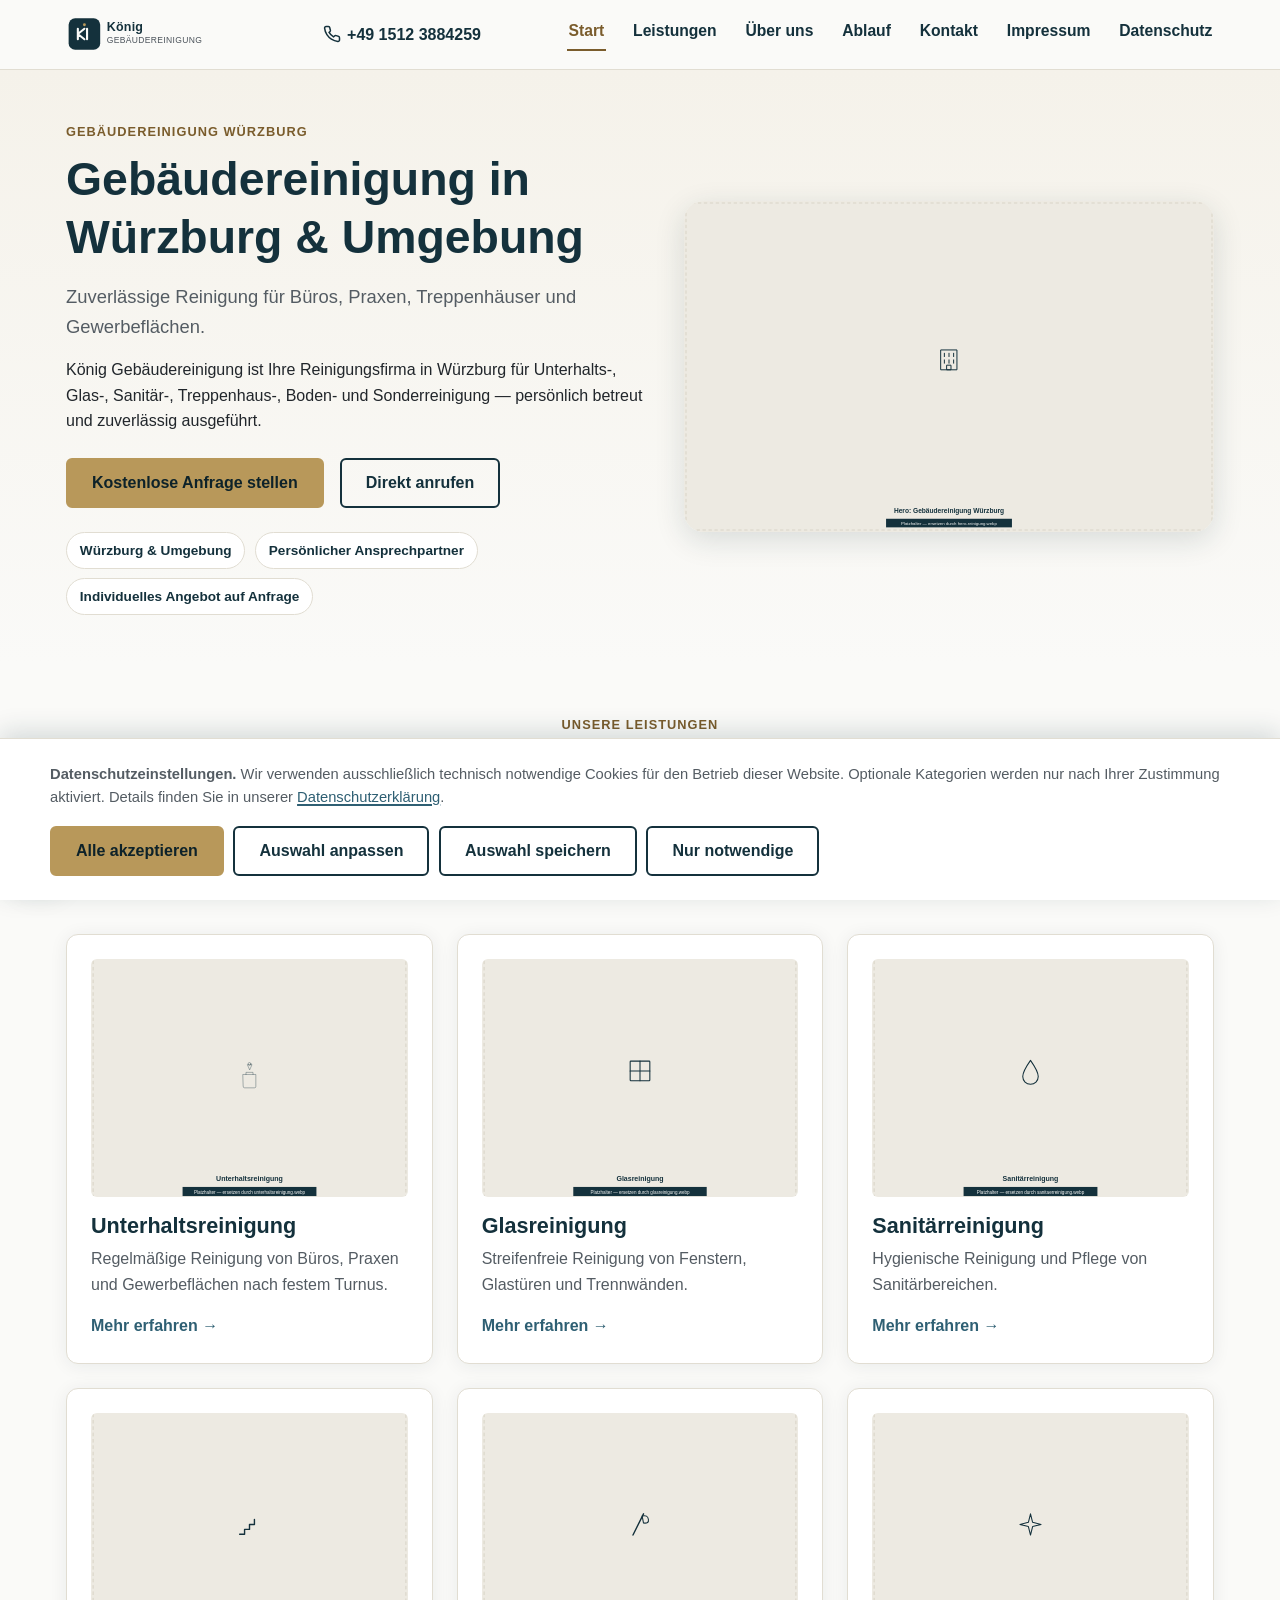
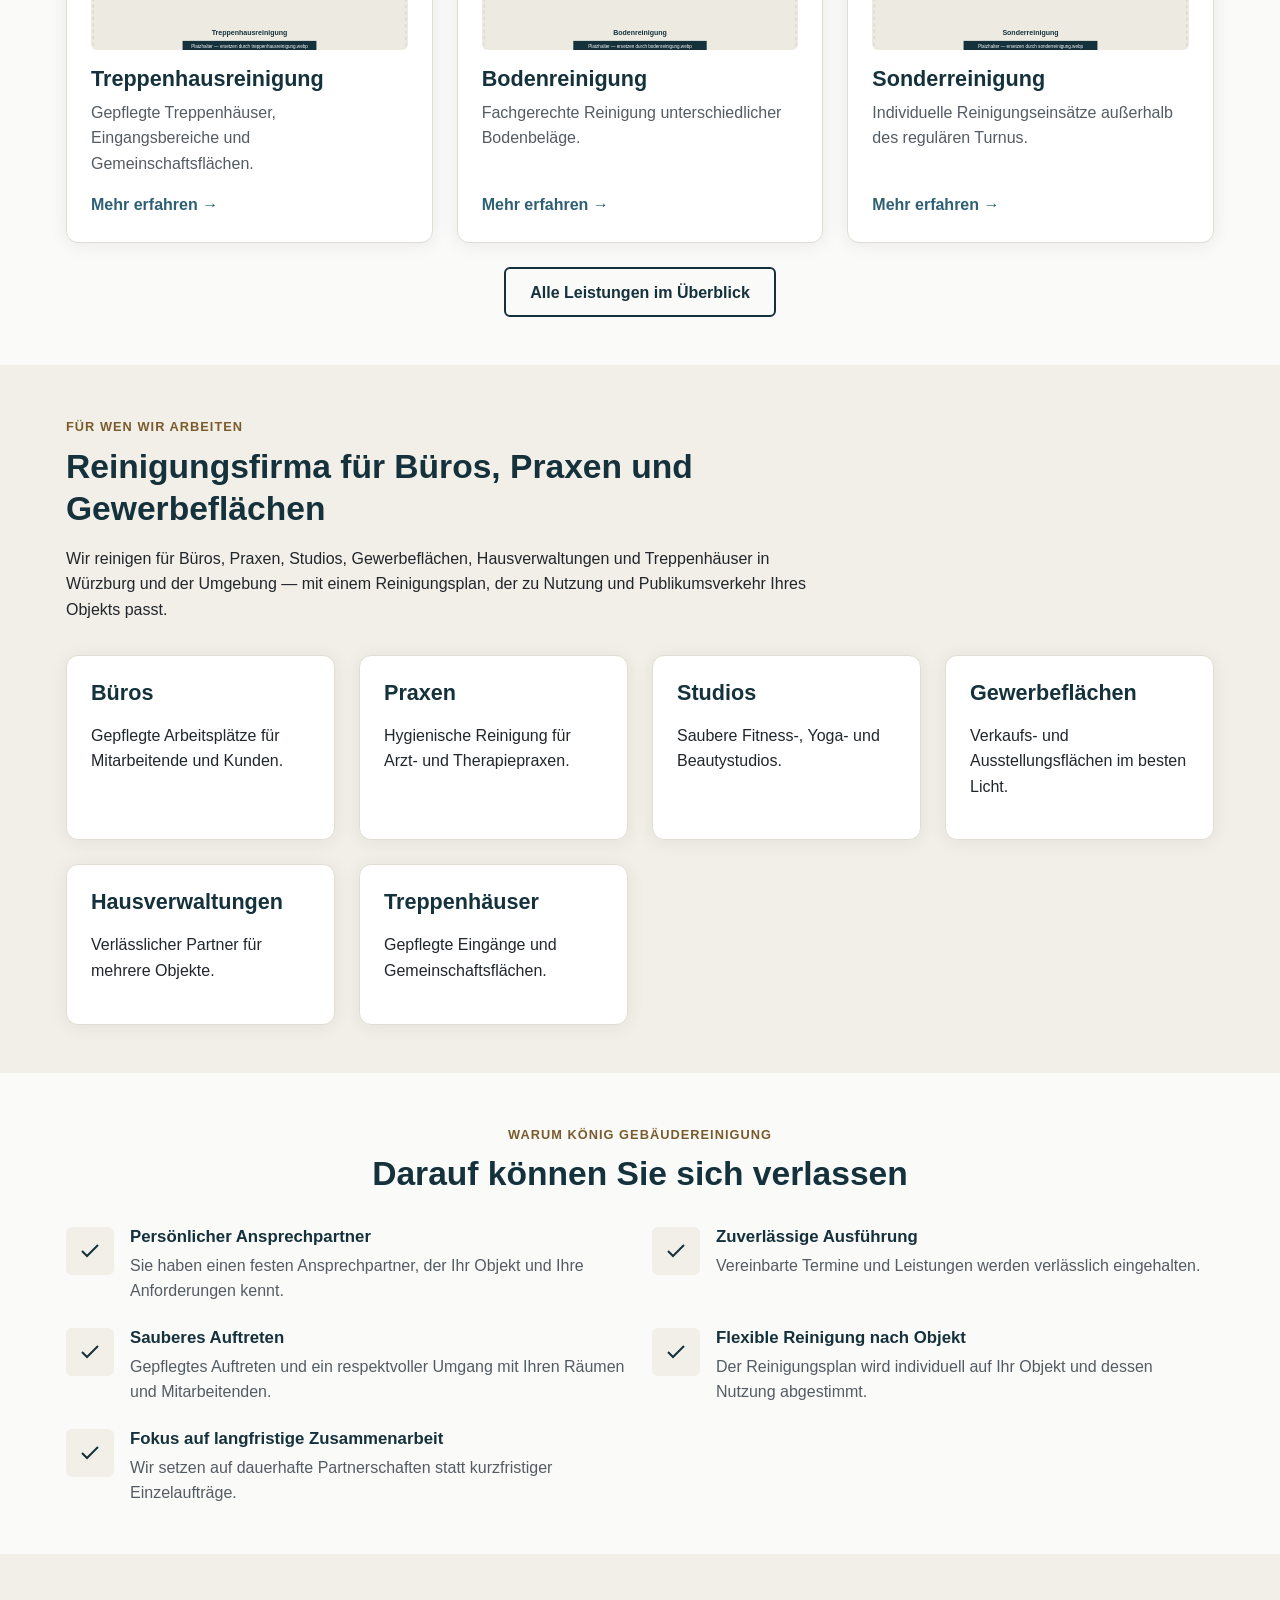
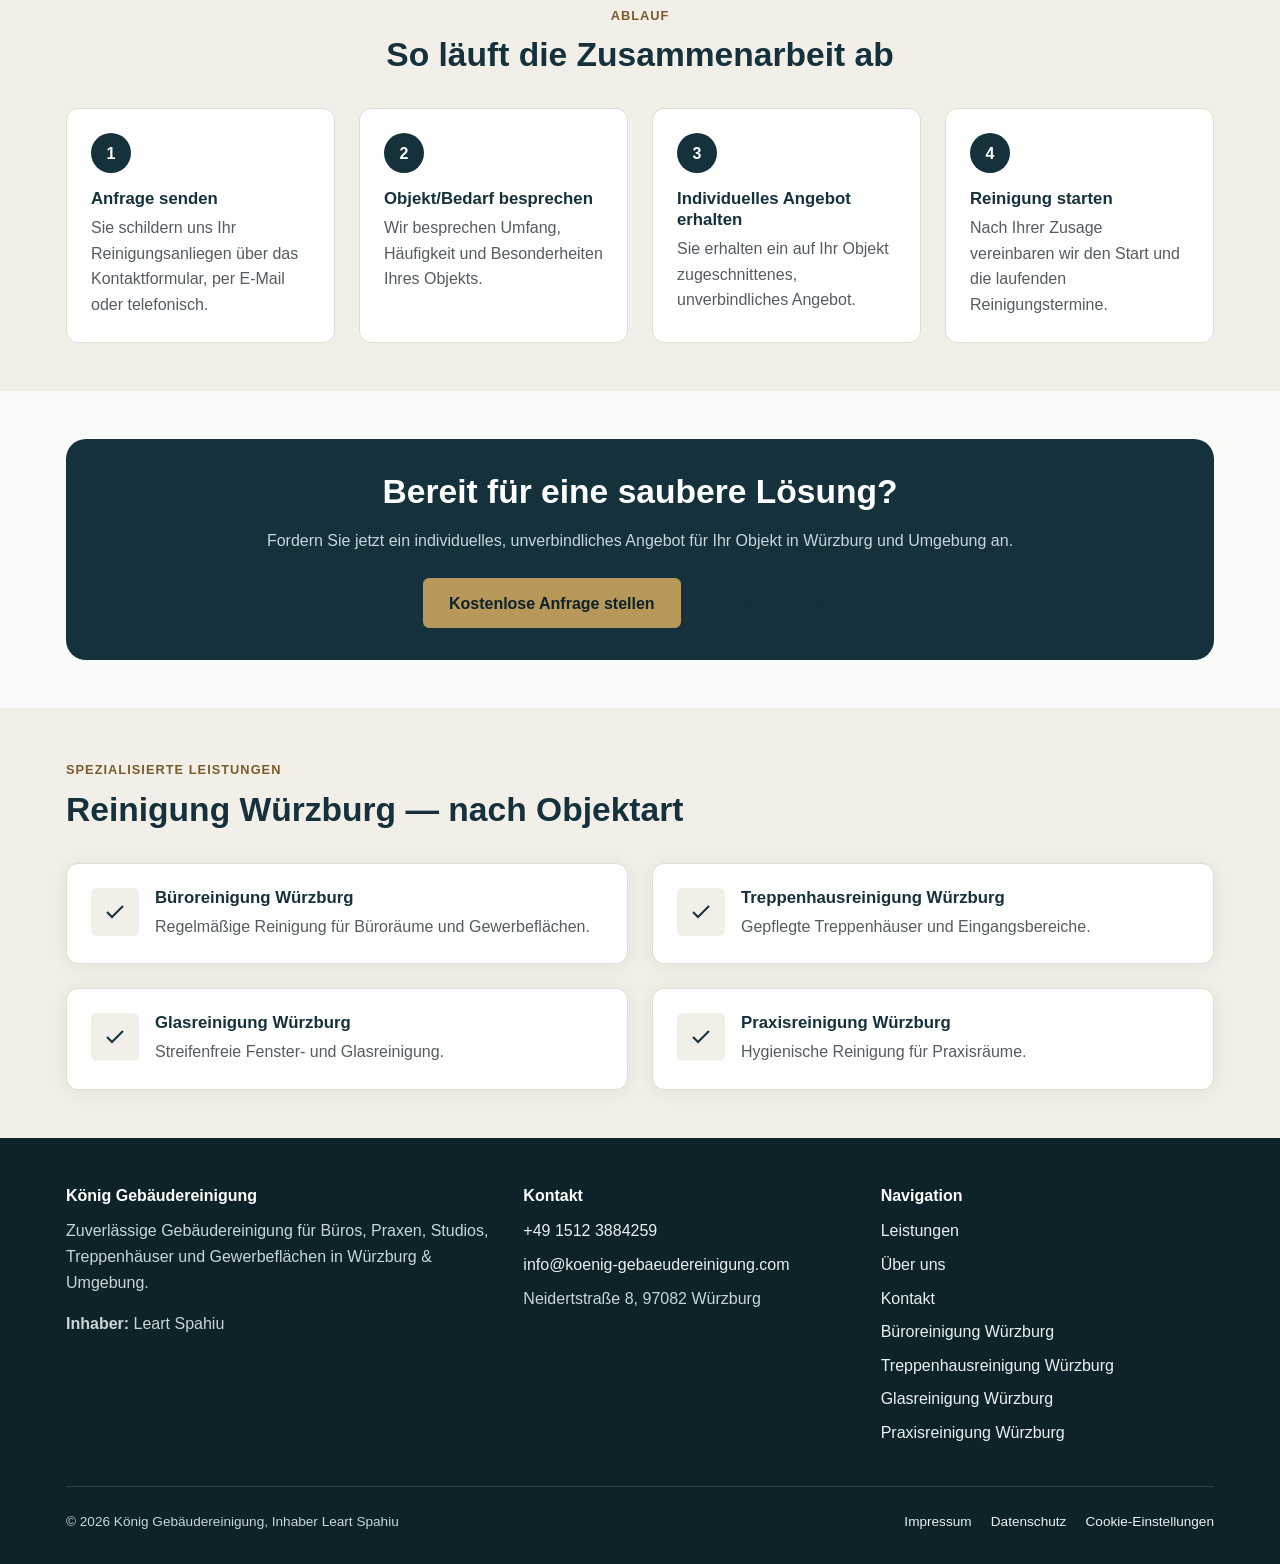
==== index.html @ 46852356 "Complete responsive König Gebäudereinigung website rebuild Co-Authored-By: Claude Sonnet 5 <noreply@" ====
<!DOCTYPE html>
<html lang="de">
<head>
  <meta charset="UTF-8">
  <meta name="viewport" content="width=device-width, initial-scale=1.0">
  <title>Gebäudereinigung Würzburg | König Gebäudereinigung</title>
  <meta name="description" content="König Gebäudereinigung bietet zuverlässige Reinigung für Büros, Praxen, Treppenhäuser und Gewerbeflächen in Würzburg & Umgebung. Jetzt kostenlos anfragen.">
  <link rel="canonical" href="https://www.koenig-gebaeudereinigung.com/index.html">
  <meta name="robots" content="index, follow">
  <meta name="author" content="König Gebäudereinigung">
  <meta name="geo.region" content="DE-BY">
  <meta name="geo.placename" content="Würzburg">

  <meta property="og:type" content="website">
  <meta property="og:title" content="Gebäudereinigung Würzburg | König Gebäudereinigung">
  <meta property="og:description" content="König Gebäudereinigung bietet zuverlässige Reinigung für Büros, Praxen, Treppenhäuser und Gewerbeflächen in Würzburg & Umgebung. Jetzt kostenlos anfragen.">
  <meta property="og:url" content="https://www.koenig-gebaeudereinigung.com/index.html">
  <meta property="og:image" content="https://www.koenig-gebaeudereinigung.com/assets/img/og-image.svg">
  <meta property="og:locale" content="de_DE">
  <meta property="og:site_name" content="König Gebäudereinigung">
  <meta name="twitter:card" content="summary_large_image">
  <meta name="twitter:title" content="Gebäudereinigung Würzburg | König Gebäudereinigung">
  <meta name="twitter:description" content="König Gebäudereinigung bietet zuverlässige Reinigung für Büros, Praxen, Treppenhäuser und Gewerbeflächen in Würzburg & Umgebung. Jetzt kostenlos anfragen.">
  <meta name="twitter:image" content="https://www.koenig-gebaeudereinigung.com/assets/img/og-image.svg">

  <link rel="icon" href="/assets/icons/favicon.svg" type="image/svg+xml">
  <link rel="mask-icon" href="/assets/icons/favicon.svg" color="#14313C">
  <link rel="manifest" href="/assets/icons/site.webmanifest">
  <meta name="theme-color" content="#14313C">

  <link rel="stylesheet" href="/assets/css/style.css">

  <script type="application/ld+json">
{
  "@context": "https://schema.org",
  "@type": "CleaningService",
  "name": "König Gebäudereinigung",
  "image": "https://www.koenig-gebaeudereinigung.com/assets/img/og-image.svg",
  "url": "https://www.koenig-gebaeudereinigung.com/",
  "telephone": "+49 1512 3884259",
  "email": "info@koenig-gebaeudereinigung.com",
  "priceRange": "Individuelles Angebot auf Anfrage",
  "address": {
    "@type": "PostalAddress",
    "streetAddress": "Neidertstraße 8",
    "addressLocality": "Würzburg",
    "postalCode": "97082",
    "addressCountry": "DE"
  },
  "areaServed": {
    "@type": "Place",
    "name": "Würzburg und Umgebung"
  },
  "founder": {
    "@type": "Person",
    "name": "Leart Spahiu"
  }
}
</script>
</head>
<body>
  <a class="skip-link" href="#main-content">Zum Inhalt springen</a>
  <header class="site-header">
    <div class="container header-inner">
      <a class="brand" href="/index.html" aria-label="König Gebäudereinigung — Startseite">
        <img src="/assets/img/logo.svg" alt="König Gebäudereinigung Logo" width="228" height="56">
      </a>
      <div class="header-actions">
        <a class="header-phone" href="tel:+4915123884259" aria-label="König Gebäudereinigung anrufen: +49 1512 3884259">
          <svg width="18" height="18" viewBox="0 0 24 24" fill="none" stroke="currentColor" stroke-width="2" aria-hidden="true"><path d="M22 16.92v3a2 2 0 0 1-2.18 2 19.79 19.79 0 0 1-8.63-3.07 19.5 19.5 0 0 1-6-6 19.79 19.79 0 0 1-3.07-8.67A2 2 0 0 1 4.11 2h3a2 2 0 0 1 2 1.72c.127.96.361 1.903.7 2.81a2 2 0 0 1-.45 2.11L8.09 9.91a16 16 0 0 0 6 6l1.27-1.27a2 2 0 0 1 2.11-.45c.907.339 1.85.573 2.81.7A2 2 0 0 1 22 16.92z"/></svg>
          +49 1512 3884259
        </a>
        <button class="nav-toggle" type="button" aria-haspopup="true" aria-controls="main-nav" aria-expanded="false" aria-label="Navigation öffnen">
          <svg viewBox="0 0 24 24" fill="none" stroke="currentColor" stroke-width="2" aria-hidden="true"><line x1="3" y1="6" x2="21" y2="6"/><line x1="3" y1="12" x2="21" y2="12"/><line x1="3" y1="18" x2="21" y2="18"/></svg>
        </button>
      </div>
      <nav class="main-nav" id="main-nav" aria-label="Hauptnavigation">
        <ul>
          <li><a href="/index.html" aria-current="page">Start</a></li>
          <li><a href="/leistungen.html">Leistungen</a></li>
          <li><a href="/ueber-uns.html">Über uns</a></li>
          <li><a href="/index.html#ablauf">Ablauf</a></li>
          <li><a href="/kontakt.html">Kontakt</a></li>
          <li><a href="/impressum.html">Impressum</a></li>
          <li><a href="/datenschutz.html">Datenschutz</a></li>
        </ul>
        <div class="nav-cta">
          <a class="btn btn--primary btn--block" href="/kontakt.html#anfrage">Kostenlose Anfrage stellen</a>
          <a class="btn btn--secondary btn--block" href="tel:+4915123884259">Direkt anrufen</a>
        </div>
      </nav>
    </div>
  </header>

  <main id="main-content">

    <section class="hero">
      <div class="container hero-inner">
        <div class="hero-copy">
          <p class="eyebrow">Gebäudereinigung Würzburg</p>
          <h1>Gebäudereinigung in Würzburg &amp; Umgebung</h1>
          <p class="lead">Zuverlässige Reinigung für Büros, Praxen, Treppenhäuser und Gewerbeflächen.</p>
          <p>König Gebäudereinigung ist Ihre Reinigungsfirma in Würzburg für Unterhalts-, Glas-, Sanitär-, Treppenhaus-, Boden- und Sonderreinigung — persönlich betreut und zuverlässig ausgeführt.</p>
          <div class="btn-group">
            <a class="btn btn--primary" href="/kontakt.html#anfrage">Kostenlose Anfrage stellen</a>
            <a class="btn btn--secondary" href="tel:+4915123884259">Direkt anrufen</a>
          </div>
          <div class="hero-badges">
            <span class="hero-badge">Würzburg &amp; Umgebung</span>
            <span class="hero-badge">Persönlicher Ansprechpartner</span>
            <span class="hero-badge">Individuelles Angebot auf Anfrage</span>
          </div>
        </div>
        <div class="hero-media">
          <img src="/assets/img/hero-reinigung.svg" alt="Professionelle Gebäudereinigung eines Gewerbeobjekts in Würzburg durch König Gebäudereinigung" width="1600" height="1000">
        </div>
      </div>
    </section>

    <section class="section" aria-labelledby="leistungen-heading">
      <div class="container">
        <div class="section-head section-head--center">
          <p class="eyebrow">Unsere Leistungen</p>
          <h2 id="leistungen-heading">Reinigungsleistungen für Unternehmen in Würzburg</h2>
          <p class="lead">Von der laufenden Unterhaltsreinigung bis zur individuellen Sonderreinigung — abgestimmt auf Ihr Objekt.</p>
        </div>
        <div class="grid grid--3">
          <article class="card service-card">
              <img src="/assets/img/unterhaltsreinigung.svg" alt="Unterhaltsreinigung bei König Gebäudereinigung in Würzburg" width="900" height="700" loading="lazy">
              <h3>Unterhaltsreinigung</h3>
              <p>Regelmäßige Reinigung von Büros, Praxen und Gewerbeflächen nach festem Turnus.</p>
              <a class="card-link" href="/leistungen.html#unterhaltsreinigung">Mehr erfahren →</a>
            </article>
          <article class="card service-card">
              <img src="/assets/img/glasreinigung.svg" alt="Glasreinigung bei König Gebäudereinigung in Würzburg" width="900" height="700" loading="lazy">
              <h3>Glasreinigung</h3>
              <p>Streifenfreie Reinigung von Fenstern, Glastüren und Trennwänden.</p>
              <a class="card-link" href="/leistungen.html#glasreinigung">Mehr erfahren →</a>
            </article>
          <article class="card service-card">
              <img src="/assets/img/sanitaerreinigung.svg" alt="Sanitärreinigung bei König Gebäudereinigung in Würzburg" width="900" height="700" loading="lazy">
              <h3>Sanitärreinigung</h3>
              <p>Hygienische Reinigung und Pflege von Sanitärbereichen.</p>
              <a class="card-link" href="/leistungen.html#sanitaerreinigung">Mehr erfahren →</a>
            </article>
          <article class="card service-card">
              <img src="/assets/img/treppenhausreinigung.svg" alt="Treppenhausreinigung bei König Gebäudereinigung in Würzburg" width="900" height="700" loading="lazy">
              <h3>Treppenhausreinigung</h3>
              <p>Gepflegte Treppenhäuser, Eingangsbereiche und Gemeinschaftsflächen.</p>
              <a class="card-link" href="/leistungen.html#treppenhausreinigung">Mehr erfahren →</a>
            </article>
          <article class="card service-card">
              <img src="/assets/img/bodenreinigung.svg" alt="Bodenreinigung bei König Gebäudereinigung in Würzburg" width="900" height="700" loading="lazy">
              <h3>Bodenreinigung</h3>
              <p>Fachgerechte Reinigung unterschiedlicher Bodenbeläge.</p>
              <a class="card-link" href="/leistungen.html#bodenreinigung">Mehr erfahren →</a>
            </article>
          <article class="card service-card">
              <img src="/assets/img/sonderreinigung.svg" alt="Sonderreinigung bei König Gebäudereinigung in Würzburg" width="900" height="700" loading="lazy">
              <h3>Sonderreinigung</h3>
              <p>Individuelle Reinigungseinsätze außerhalb des regulären Turnus.</p>
              <a class="card-link" href="/leistungen.html#sonderreinigung">Mehr erfahren →</a>
            </article>
        </div>
        <div class="btn-group" style="justify-content:center">
          <a class="btn btn--secondary" href="/leistungen.html">Alle Leistungen im Überblick</a>
        </div>
      </div>
    </section>

    <section class="section section--alt" aria-labelledby="zielgruppen-heading">
      <div class="container">
        <div class="section-head">
          <p class="eyebrow">Für wen wir arbeiten</p>
          <h2 id="zielgruppen-heading">Reinigungsfirma für Büros, Praxen und Gewerbeflächen</h2>
          <p>Wir reinigen für Büros, Praxen, Studios, Gewerbeflächen, Hausverwaltungen und Treppenhäuser in Würzburg und der Umgebung — mit einem Reinigungsplan, der zu Nutzung und Publikumsverkehr Ihres Objekts passt.</p>
        </div>
        <div class="grid grid--4">
          <div class="card"><h3>Büros</h3><p>Gepflegte Arbeitsplätze für Mitarbeitende und Kunden.</p></div>
          <div class="card"><h3>Praxen</h3><p>Hygienische Reinigung für Arzt- und Therapiepraxen.</p></div>
          <div class="card"><h3>Studios</h3><p>Saubere Fitness-, Yoga- und Beautystudios.</p></div>
          <div class="card"><h3>Gewerbeflächen</h3><p>Verkaufs- und Ausstellungsflächen im besten Licht.</p></div>
          <div class="card"><h3>Hausverwaltungen</h3><p>Verlässlicher Partner für mehrere Objekte.</p></div>
          <div class="card"><h3>Treppenhäuser</h3><p>Gepflegte Eingänge und Gemeinschaftsflächen.</p></div>
        </div>
      </div>
    </section>

    <section class="section" aria-labelledby="warum-heading">
      <div class="container">
        <div class="section-head section-head--center">
          <p class="eyebrow">Warum König Gebäudereinigung</p>
          <h2 id="warum-heading">Darauf können Sie sich verlassen</h2>
        </div>
        <div class="grid grid--2">
          <div class="icon-card">
              <div class="icon"><svg width="24" height="24" viewBox="0 0 24 24" fill="none" stroke="currentColor" stroke-width="2" aria-hidden="true"><path d="M20 6L9 17l-5-5"/></svg></div>
              <div><h3>Persönlicher Ansprechpartner</h3><p>Sie haben einen festen Ansprechpartner, der Ihr Objekt und Ihre Anforderungen kennt.</p></div>
            </div>
          <div class="icon-card">
              <div class="icon"><svg width="24" height="24" viewBox="0 0 24 24" fill="none" stroke="currentColor" stroke-width="2" aria-hidden="true"><path d="M20 6L9 17l-5-5"/></svg></div>
              <div><h3>Zuverlässige Ausführung</h3><p>Vereinbarte Termine und Leistungen werden verlässlich eingehalten.</p></div>
            </div>
          <div class="icon-card">
              <div class="icon"><svg width="24" height="24" viewBox="0 0 24 24" fill="none" stroke="currentColor" stroke-width="2" aria-hidden="true"><path d="M20 6L9 17l-5-5"/></svg></div>
              <div><h3>Sauberes Auftreten</h3><p>Gepflegtes Auftreten und ein respektvoller Umgang mit Ihren Räumen und Mitarbeitenden.</p></div>
            </div>
          <div class="icon-card">
              <div class="icon"><svg width="24" height="24" viewBox="0 0 24 24" fill="none" stroke="currentColor" stroke-width="2" aria-hidden="true"><path d="M20 6L9 17l-5-5"/></svg></div>
              <div><h3>Flexible Reinigung nach Objekt</h3><p>Der Reinigungsplan wird individuell auf Ihr Objekt und dessen Nutzung abgestimmt.</p></div>
            </div>
          <div class="icon-card">
              <div class="icon"><svg width="24" height="24" viewBox="0 0 24 24" fill="none" stroke="currentColor" stroke-width="2" aria-hidden="true"><path d="M20 6L9 17l-5-5"/></svg></div>
              <div><h3>Fokus auf langfristige Zusammenarbeit</h3><p>Wir setzen auf dauerhafte Partnerschaften statt kurzfristiger Einzelaufträge.</p></div>
            </div>
        </div>
      </div>
    </section>

    <section class="section section--alt" aria-labelledby="ablauf-heading">
      <div class="container">
        <div class="section-head section-head--center">
          <p class="eyebrow">Ablauf</p>
          <h2 id="ablauf-heading">So läuft die Zusammenarbeit ab</h2>
        </div>
        <ol class="steps" id="ablauf">
          <li><h3>Anfrage senden</h3><p>Sie schildern uns Ihr Reinigungsanliegen über das Kontaktformular, per E-Mail oder telefonisch.</p></li>
          <li><h3>Objekt/Bedarf besprechen</h3><p>Wir besprechen Umfang, Häufigkeit und Besonderheiten Ihres Objekts.</p></li>
          <li><h3>Individuelles Angebot erhalten</h3><p>Sie erhalten ein auf Ihr Objekt zugeschnittenes, unverbindliches Angebot.</p></li>
          <li><h3>Reinigung starten</h3><p>Nach Ihrer Zusage vereinbaren wir den Start und die laufenden Reinigungstermine.</p></li>
        </ol>
      </div>
    </section>

    <section class="section" aria-label="Kontakt-Aufforderung">
      <div class="container">
        <div class="cta-banner">
          <h2>Bereit für eine saubere Lösung?</h2>
          <p>Fordern Sie jetzt ein individuelles, unverbindliches Angebot für Ihr Objekt in Würzburg und Umgebung an.</p>
          <div class="btn-group">
            <a class="btn btn--primary" href="/kontakt.html#anfrage">Kostenlose Anfrage stellen</a>
            <a class="btn btn--secondary" href="tel:+4915123884259">Direkt anrufen</a>
          </div>
        </div>
      </div>
    </section>

    <section class="section section--alt" aria-labelledby="landing-heading">
      <div class="container">
        <div class="section-head">
          <p class="eyebrow">Spezialisierte Leistungen</p>
          <h2 id="landing-heading">Reinigung Würzburg — nach Objektart</h2>
        </div>
        <div class="grid grid--2">
          <a class="card icon-card" style="text-decoration:none" href="/bueroreinigung-wuerzburg/">
              <div class="icon"><svg width="24" height="24" viewBox="0 0 24 24" fill="none" stroke="currentColor" stroke-width="2" aria-hidden="true"><path d="M20 6L9 17l-5-5"/></svg></div>
              <div><h3>Büroreinigung Würzburg</h3><p>Regelmäßige Reinigung für Büroräume und Gewerbeflächen.</p></div>
            </a>
          <a class="card icon-card" style="text-decoration:none" href="/treppenhausreinigung-wuerzburg/">
              <div class="icon"><svg width="24" height="24" viewBox="0 0 24 24" fill="none" stroke="currentColor" stroke-width="2" aria-hidden="true"><path d="M20 6L9 17l-5-5"/></svg></div>
              <div><h3>Treppenhausreinigung Würzburg</h3><p>Gepflegte Treppenhäuser und Eingangsbereiche.</p></div>
            </a>
          <a class="card icon-card" style="text-decoration:none" href="/glasreinigung-wuerzburg/">
              <div class="icon"><svg width="24" height="24" viewBox="0 0 24 24" fill="none" stroke="currentColor" stroke-width="2" aria-hidden="true"><path d="M20 6L9 17l-5-5"/></svg></div>
              <div><h3>Glasreinigung Würzburg</h3><p>Streifenfreie Fenster- und Glasreinigung.</p></div>
            </a>
          <a class="card icon-card" style="text-decoration:none" href="/praxisreinigung-wuerzburg/">
              <div class="icon"><svg width="24" height="24" viewBox="0 0 24 24" fill="none" stroke="currentColor" stroke-width="2" aria-hidden="true"><path d="M20 6L9 17l-5-5"/></svg></div>
              <div><h3>Praxisreinigung Würzburg</h3><p>Hygienische Reinigung für Praxisräume.</p></div>
            </a>
        </div>
      </div>
    </section>

  </main>
  <footer class="site-footer">
    <div class="container">
      <div class="footer-grid">
        <div>
          <h3>König Gebäudereinigung</h3>
          <p>Zuverlässige Gebäudereinigung für Büros, Praxen, Studios, Treppenhäuser und Gewerbeflächen in Würzburg &amp; Umgebung.</p>
          <p><strong>Inhaber:</strong> Leart Spahiu</p>
        </div>
        <div>
          <h3>Kontakt</h3>
          <ul class="footer-nav">
            <li><a href="tel:+4915123884259">+49 1512 3884259</a></li>
            <li><a href="mailto:info@koenig-gebaeudereinigung.com">info@koenig-gebaeudereinigung.com</a></li>
            <li>Neidertstraße 8, 97082 Würzburg</li>
          </ul>
        </div>
        <div>
          <h3>Navigation</h3>
          <ul class="footer-nav">
            <li><a href="/leistungen.html">Leistungen</a></li>
            <li><a href="/ueber-uns.html">Über uns</a></li>
            <li><a href="/kontakt.html">Kontakt</a></li>
            <li><a href="/bueroreinigung-wuerzburg/">Büroreinigung Würzburg</a></li>
            <li><a href="/treppenhausreinigung-wuerzburg/">Treppenhausreinigung Würzburg</a></li>
            <li><a href="/glasreinigung-wuerzburg/">Glasreinigung Würzburg</a></li>
            <li><a href="/praxisreinigung-wuerzburg/">Praxisreinigung Würzburg</a></li>
          </ul>
        </div>
      </div>
      <div class="footer-bottom">
        <span>&copy; 2026 König Gebäudereinigung, Inhaber Leart Spahiu</span>
        <div class="footer-legal-links">
          <a href="/impressum.html">Impressum</a>
          <a href="/datenschutz.html">Datenschutz</a>
          <a href="#" data-open-cookie-settings>Cookie-Einstellungen</a>
        </div>
      </div>
    </div>
  </footer>

  <div class="sticky-cta" aria-label="Schnellkontakt">
    <a class="call" href="tel:+4915123884259">
      <svg width="18" height="18" viewBox="0 0 24 24" fill="none" stroke="currentColor" stroke-width="2" aria-hidden="true"><path d="M22 16.92v3a2 2 0 0 1-2.18 2 19.79 19.79 0 0 1-8.63-3.07 19.5 19.5 0 0 1-6-6 19.79 19.79 0 0 1-3.07-8.67A2 2 0 0 1 4.11 2h3a2 2 0 0 1 2 1.72c.127.96.361 1.903.7 2.81a2 2 0 0 1-.45 2.11L8.09 9.91a16 16 0 0 0 6 6l1.27-1.27a2 2 0 0 1 2.11-.45c.907.339 1.85.573 2.81.7A2 2 0 0 1 22 16.92z"/></svg>
      Anrufen
    </a>
    <a class="request" href="/kontakt.html#anfrage">
      <svg width="18" height="18" viewBox="0 0 24 24" fill="none" stroke="currentColor" stroke-width="2" aria-hidden="true"><path d="M4 4h16v12H7l-3 3V4z"/></svg>
      Anfrage
    </a>
  </div>

  <div class="a11y-widget">
    <button class="a11y-toggle" type="button" aria-haspopup="true" aria-controls="a11y-panel" aria-expanded="false" aria-label="Barrierefreiheit-Einstellungen öffnen">
      <svg viewBox="0 0 24 24" fill="none" stroke="currentColor" stroke-width="2" aria-hidden="true"><circle cx="12" cy="4" r="2"/><path d="M19 8l-7 2-7-2M12 10v5M9 21l3-6 3 6"/></svg>
    </button>
    <div class="a11y-panel" id="a11y-panel" role="dialog" aria-label="Barrierefreiheit-Einstellungen">
      <h2 id="a11y-panel-heading">Barrierefreiheit</h2>
      <div class="a11y-row">
        <span>Schriftgröße</span>
        <div class="a11y-btn-group">
          <button class="a11y-btn" type="button" data-a11y-font-dec aria-label="Schrift verkleinern">A-</button>
          <button class="a11y-btn" type="button" data-a11y-font-inc aria-label="Schrift vergrößern" aria-pressed="false">A+</button>
        </div>
      </div>
      <div class="a11y-row">
        <span>Kontrast</span>
        <div class="a11y-btn-group">
          <button class="a11y-btn" type="button" data-a11y-contrast aria-label="Kontrastmodus umschalten" aria-pressed="false">
            <svg width="18" height="18" viewBox="0 0 24 24" fill="none" stroke="currentColor" stroke-width="2" aria-hidden="true"><circle cx="12" cy="12" r="9"/><path d="M12 3a9 9 0 0 1 0 18z" fill="currentColor" stroke="none"/></svg>
          </button>
        </div>
      </div>
      <button class="a11y-reset" type="button" data-a11y-reset>Einstellungen zurücksetzen</button>
    </div>
  </div>

  <div class="cookie-banner" id="cookie-banner" role="dialog" aria-live="polite" aria-label="Cookie-Einstellungen">
    <div class="cookie-banner-inner">
      <p><strong>Datenschutzeinstellungen.</strong> Wir verwenden ausschließlich technisch notwendige Cookies für den Betrieb dieser Website. Optionale Kategorien werden nur nach Ihrer Zustimmung aktiviert. Details finden Sie in unserer <a href="/datenschutz.html">Datenschutzerklärung</a>.</p>
      <div class="cookie-categories" id="cookie-categories">
        <div class="cookie-cat">
          <input type="checkbox" id="cookie-cat-necessary" checked disabled>
          <label for="cookie-cat-necessary"><strong>Notwendig</strong><span class="desc">Für den Betrieb der Website erforderlich, immer aktiv.</span></label>
        </div>
        <div class="cookie-cat">
          <input type="checkbox" id="cookie-cat-statistik">
          <label for="cookie-cat-statistik"><strong>Statistik</strong><span class="desc">Anonymisierte Reichweitenmessung, derzeit nicht aktiv im Einsatz.</span></label>
        </div>
        <div class="cookie-cat">
          <input type="checkbox" id="cookie-cat-medien">
          <label for="cookie-cat-medien"><strong>Externe Medien</strong><span class="desc">Z. B. Kartendienste, die erst nach Zustimmung geladen werden.</span></label>
        </div>
        <div class="cookie-cat">
          <input type="checkbox" id="cookie-cat-uebersetzung">
          <label for="cookie-cat-uebersetzung"><strong>Übersetzung</strong><span class="desc">Externer Website-Übersetzer, derzeit nicht aktiv im Einsatz.</span></label>
        </div>
      </div>
      <div class="cookie-actions">
        <button class="btn btn--primary" type="button" id="cookie-accept-all">Alle akzeptieren</button>
        <button class="btn btn--secondary" type="button" id="cookie-settings-toggle" aria-expanded="false" aria-controls="cookie-categories">Auswahl anpassen</button>
        <button class="btn btn--secondary" type="button" id="cookie-save-selection">Auswahl speichern</button>
        <button class="btn btn--secondary" type="button" id="cookie-reject">Nur notwendige</button>
      </div>
    </div>
  </div>

  <script src="/assets/js/main.js"></script>

</body>
</html>
---- assets/css/style.css ----
/* ==========================================================================
   König Gebäudereinigung — Stylesheet
   Mobile-first, keine externen Fonts, keine Frameworks.
   ========================================================================== */

:root {
  /* Farben */
  --color-bg: #FAFAF8;
  --color-bg-alt: #F2EFE8;
  --color-surface: #FFFFFF;
  --color-border: #E1DDD2;
  --color-text: #21262B;
  --color-text-muted: #545C63;
  --color-primary: #14313C;
  --color-primary-dark: #0D2229;
  --color-primary-light: #2E5F73;
  --color-accent: #B8985A;
  --color-accent-text: #7A5C2C; /* dunklere Variante für Text auf hellem Grund, WCAG-AA-konform (auch auf --color-bg-alt) */
  --color-focus: #2E7FD1;
  --color-success-bg: #EAF4EC;
  --color-success-text: #1E4620;

  /* Typografie (Systemfonts, keine externen Ladevorgänge) */
  --font-base: -apple-system, BlinkMacSystemFont, "Segoe UI", Roboto, "Helvetica Neue", Arial, sans-serif;

  /* Abstände */
  --space-1: 0.5rem;
  --space-2: 1rem;
  --space-3: 1.5rem;
  --space-4: 2rem;
  --space-5: 3rem;
  --space-6: 4.5rem;

  --radius-s: 6px;
  --radius-m: 12px;
  --radius-l: 20px;

  --container-width: 1180px;
  --shadow-card: 0 2px 18px rgba(20, 49, 60, 0.07);
  --shadow-elevated: 0 8px 30px rgba(20, 49, 60, 0.14);

  --sticky-cta-height: 64px;
}

/* ==========================================================================
   Reset & Basis
   ========================================================================== */

*, *::before, *::after { box-sizing: border-box; }

html {
  font-size: 100%;
  scroll-behavior: smooth;
  -webkit-text-size-adjust: 100%;
  overflow-x: hidden;
}

html.no-smooth-scroll { scroll-behavior: auto; }

body {
  margin: 0;
  font-family: var(--font-base);
  color: var(--color-text);
  background: var(--color-bg);
  line-height: 1.6;
  overflow-x: hidden;
  padding-bottom: var(--sticky-cta-height);
}

img { max-width: 100%; height: auto; display: block; }
svg { display: block; }

a { color: var(--color-primary); text-decoration-thickness: 1.5px; text-underline-offset: 2px; }
a:not([class]) { color: var(--color-primary-light); }

h1, h2, h3, h4 {
  font-family: var(--font-base);
  color: var(--color-primary);
  line-height: 1.25;
  margin: 0 0 var(--space-2);
  font-weight: 700;
}

h1 { font-size: clamp(1.9rem, 5vw, 2.9rem); }
h2 { font-size: clamp(1.5rem, 3.6vw, 2.1rem); }
h3 { font-size: clamp(1.15rem, 2.4vw, 1.35rem); }

p { margin: 0 0 var(--space-2); color: var(--color-text); }
p.lead { font-size: 1.15rem; color: var(--color-text-muted); }

ul, ol { margin: 0 0 var(--space-2); padding-left: 1.3rem; }
li { margin-bottom: 0.4rem; }

/* Fokuszustände — sichtbar für Tastaturnutzung */
a:focus-visible,
button:focus-visible,
input:focus-visible,
textarea:focus-visible,
select:focus-visible,
[tabindex]:focus-visible {
  outline: 3px solid var(--color-focus);
  outline-offset: 2px;
  border-radius: 4px;
}

.skip-link {
  position: absolute;
  left: -999px;
  top: 0;
  background: var(--color-primary);
  color: #fff;
  padding: 0.8rem 1.2rem;
  z-index: 1000;
  border-radius: 0 0 var(--radius-s) 0;
}
.skip-link:focus {
  left: 0;
}

/* ==========================================================================
   Layout Hilfen
   ========================================================================== */

.container {
  width: 100%;
  max-width: var(--container-width);
  margin-inline: auto;
  padding-inline: var(--space-2);
}

.section {
  padding-block: var(--space-5);
}
.section--alt { background: var(--color-bg-alt); }
.section--dark {
  background: var(--color-primary);
  color: #EAF0F0;
}
.section--dark h2, .section--dark h3 { color: #fff; }
.section--dark p { color: #C9D6D8; }

.section-head {
  max-width: 760px;
  margin-bottom: var(--space-4);
}
.section-head--center { margin-inline: auto; text-align: center; }

.eyebrow {
  display: inline-block;
  font-size: 0.8rem;
  font-weight: 700;
  letter-spacing: 0.08em;
  text-transform: uppercase;
  color: var(--color-accent-text);
  margin-bottom: var(--space-1);
}

.grid {
  display: grid;
  gap: var(--space-3);
}
.grid--2 { grid-template-columns: 1fr; }
.grid--3 { grid-template-columns: 1fr; }
.grid--4 { grid-template-columns: 1fr; }

@media (min-width: 640px) {
  .grid--2 { grid-template-columns: repeat(2, 1fr); }
  .grid--3 { grid-template-columns: repeat(2, 1fr); }
  .grid--4 { grid-template-columns: repeat(2, 1fr); }
}

@media (min-width: 900px) {
  .grid--3 { grid-template-columns: repeat(3, 1fr); }
  .grid--4 { grid-template-columns: repeat(4, 1fr); }
}

.visually-hidden {
  position: absolute;
  width: 1px; height: 1px;
  padding: 0; margin: -1px;
  overflow: hidden;
  clip: rect(0,0,0,0);
  white-space: nowrap;
  border: 0;
}

/* ==========================================================================
   Buttons
   ========================================================================== */

.btn {
  display: inline-flex;
  align-items: center;
  justify-content: center;
  gap: 0.5rem;
  min-height: 44px;
  padding: 0.85rem 1.5rem;
  border-radius: var(--radius-s);
  font-weight: 700;
  font-size: 1rem;
  text-decoration: none;
  border: 2px solid transparent;
  cursor: pointer;
  transition: background-color .15s ease, color .15s ease, border-color .15s ease, transform .1s ease;
  line-height: 1.2;
}
.btn:active { transform: translateY(1px); }

.btn--primary {
  background: var(--color-accent);
  color: var(--color-primary-dark);
  border-color: var(--color-accent);
}
.btn--primary:hover { background: #A6874C; border-color: #A6874C; }

.btn--secondary {
  background: transparent;
  color: var(--color-primary);
  border-color: var(--color-primary);
}
.btn--secondary:hover { background: var(--color-primary); color: #fff; }

.section--dark .btn--secondary {
  color: #fff;
  border-color: #fff;
}
.section--dark .btn--secondary:hover { background: #fff; color: var(--color-primary); }

.btn--block { width: 100%; }

.btn-group {
  display: flex;
  flex-wrap: wrap;
  gap: var(--space-2);
  margin-top: var(--space-3);
}

/* ==========================================================================
   Header / Navigation
   ========================================================================== */

.site-header {
  position: sticky;
  top: 0;
  z-index: 500;
  background: var(--color-bg);
  border-bottom: 1px solid var(--color-border);
}

.header-inner {
  display: flex;
  align-items: center;
  justify-content: space-between;
  gap: var(--space-2);
  padding-block: 0.7rem;
}

.brand {
  display: flex;
  align-items: center;
  gap: 0.6rem;
  text-decoration: none;
  flex-shrink: 0;
}
.brand img { height: 42px; width: auto; }

.header-phone {
  display: none;
}

.header-actions {
  display: flex;
  align-items: center;
  gap: var(--space-2);
}

.nav-toggle {
  position: relative;
  z-index: 401;
  display: inline-flex;
  align-items: center;
  justify-content: center;
  width: 44px;
  height: 44px;
  border: 2px solid var(--color-primary);
  border-radius: var(--radius-s);
  background: transparent;
  cursor: pointer;
}
.nav-toggle svg { width: 22px; height: 22px; }

.main-nav {
  position: fixed;
  inset: 0;
  top: 0;
  background: var(--color-bg);
  padding: 5.5rem var(--space-2) var(--space-4);
  transform: translateX(100%);
  transition: transform .25s ease;
  overflow-y: auto;
  z-index: 400;
}
.main-nav.is-open { transform: translateX(0); }

.main-nav ul {
  list-style: none;
  margin: 0;
  padding: 0;
  display: flex;
  flex-direction: column;
  gap: 0.2rem;
}
.main-nav a {
  display: block;
  padding: 0.9rem 0.4rem;
  font-size: 1.2rem;
  font-weight: 600;
  color: var(--color-primary);
  text-decoration: none;
  border-bottom: 1px solid var(--color-border);
}
.main-nav a[aria-current="page"] {
  color: var(--color-accent-text);
}

.main-nav .nav-cta {
  margin-top: var(--space-3);
  display: flex;
  flex-direction: column;
  gap: var(--space-2);
}

@media (min-width: 1024px) {
  .header-phone {
    display: inline-flex;
    align-items: center;
    gap: 0.4rem;
    font-weight: 700;
    color: var(--color-primary);
    text-decoration: none;
    white-space: nowrap;
  }
  .nav-toggle { display: none; }
  .main-nav {
    position: static;
    inset: auto;
    transform: none;
    padding: 0;
    background: transparent;
    overflow: visible;
  }
  .main-nav ul {
    flex-direction: row;
    align-items: center;
    gap: 1.6rem;
  }
  .main-nav a {
    padding: 0.4rem 0.1rem;
    font-size: 0.98rem;
    border-bottom: 2px solid transparent;
  }
  .main-nav a:hover,
  .main-nav a[aria-current="page"] { border-bottom-color: var(--color-accent-text); }
  .main-nav .nav-cta { display: none; }
}

/* ==========================================================================
   Hero
   ========================================================================== */

.hero {
  padding-block: var(--space-5) var(--space-5);
  background: linear-gradient(180deg, #F5F2EA 0%, var(--color-bg) 100%);
}
.hero-inner {
  display: grid;
  gap: var(--space-4);
  align-items: center;
}
@media (min-width: 900px) {
  .hero-inner { grid-template-columns: 1.05fr 0.95fr; }
}
.hero-media img {
  border-radius: var(--radius-l);
  box-shadow: var(--shadow-elevated);
}
.hero-badges {
  display: flex;
  flex-wrap: wrap;
  gap: 0.6rem;
  margin-top: var(--space-3);
}
.hero-badge {
  font-size: 0.85rem;
  font-weight: 600;
  background: var(--color-surface);
  border: 1px solid var(--color-border);
  padding: 0.4rem 0.8rem;
  border-radius: 999px;
  color: var(--color-primary);
}

/* ==========================================================================
   Cards
   ========================================================================== */

.card {
  background: var(--color-surface);
  border: 1px solid var(--color-border);
  border-radius: var(--radius-m);
  padding: var(--space-3);
  box-shadow: var(--shadow-card);
  height: 100%;
}

.service-card {
  display: flex;
  flex-direction: column;
}
.service-card img {
  border-radius: var(--radius-s);
  margin-bottom: var(--space-2);
  aspect-ratio: 4 / 3;
  object-fit: cover;
}
.service-card h3 { margin-bottom: 0.4rem; }
.service-card p { color: var(--color-text-muted); margin-bottom: var(--space-2); flex-grow: 1; }
.service-card .card-link {
  font-weight: 700;
  text-decoration: none;
  color: var(--color-primary-light);
}
.service-card .card-link:hover { text-decoration: underline; }

.icon-card {
  display: flex;
  gap: 1rem;
  align-items: flex-start;
}
.icon-card .icon {
  flex-shrink: 0;
  width: 48px;
  height: 48px;
  border-radius: var(--radius-s);
  background: var(--color-bg-alt);
  display: flex;
  align-items: center;
  justify-content: center;
  color: var(--color-primary);
}
.icon-card .icon svg { width: 24px; height: 24px; }
.icon-card h3 { margin-bottom: 0.3rem; font-size: 1.05rem; }
.icon-card p { color: var(--color-text-muted); margin: 0; }

/* Prozess-Schritte */
.steps {
  counter-reset: step;
  list-style: none;
  padding: 0;
  margin: 0;
  display: grid;
  gap: var(--space-3);
}
@media (min-width: 900px) {
  .steps { grid-template-columns: repeat(4, 1fr); }
}
.steps li {
  counter-increment: step;
  background: var(--color-surface);
  border: 1px solid var(--color-border);
  border-radius: var(--radius-m);
  padding: var(--space-3);
  position: relative;
  margin: 0;
}
.steps li::before {
  content: counter(step);
  display: flex;
  align-items: center;
  justify-content: center;
  width: 40px;
  height: 40px;
  border-radius: 50%;
  background: var(--color-primary);
  color: #fff;
  font-weight: 700;
  margin-bottom: var(--space-2);
}
.steps h3 { font-size: 1.05rem; margin-bottom: 0.3rem; }
.steps p { color: var(--color-text-muted); margin: 0; }

/* ==========================================================================
   CTA Banner
   ========================================================================== */

.cta-banner {
  background: var(--color-primary);
  color: #fff;
  border-radius: var(--radius-l);
  padding: var(--space-4);
  text-align: center;
}
.cta-banner h2 { color: #fff; }
.cta-banner p { color: #C9D6D8; }
.cta-banner .btn-group { justify-content: center; }

/* ==========================================================================
   Formular
   ========================================================================== */

.form-grid {
  display: grid;
  gap: var(--space-2);
}
@media (min-width: 700px) {
  .form-grid { grid-template-columns: 1fr 1fr; }
  .form-grid .full { grid-column: 1 / -1; }
}

.field { display: flex; flex-direction: column; gap: 0.35rem; }
.field label { font-weight: 600; font-size: 0.92rem; }
.field .optional { font-weight: 400; color: var(--color-text-muted); }

.field input,
.field select,
.field textarea {
  font: inherit;
  padding: 0.75rem 0.9rem;
  border: 1.5px solid var(--color-border);
  border-radius: var(--radius-s);
  background: var(--color-surface);
  color: var(--color-text);
  min-height: 44px;
}
.field textarea { min-height: 120px; resize: vertical; }
.field input:focus, .field select:focus, .field textarea:focus { border-color: var(--color-primary-light); }

.field-checkbox {
  display: flex;
  align-items: flex-start;
  gap: 0.6rem;
}
.field-checkbox input {
  width: 20px;
  height: 20px;
  margin-top: 0.15rem;
  flex-shrink: 0;
}
.field-checkbox label { font-weight: 400; font-size: 0.92rem; }

.form-note {
  font-size: 0.85rem;
  color: var(--color-text-muted);
  margin-top: var(--space-2);
}

.form-status {
  display: none;
  margin-top: var(--space-2);
  padding: 0.9rem 1rem;
  border-radius: var(--radius-s);
  background: var(--color-success-bg);
  color: var(--color-success-text);
  font-weight: 600;
}
.form-status.is-visible { display: block; }

/* ==========================================================================
   Kontakt / Route
   ========================================================================== */

.contact-card {
  background: var(--color-surface);
  border: 1px solid var(--color-border);
  border-radius: var(--radius-m);
  padding: var(--space-3);
}
.contact-list { list-style: none; padding: 0; margin: 0 0 var(--space-2); }
.contact-list li {
  display: flex;
  gap: 0.7rem;
  align-items: flex-start;
  padding: 0.55rem 0;
  border-bottom: 1px solid var(--color-border);
}
.contact-list li:last-child { border-bottom: none; }
.contact-list .icon { flex-shrink: 0; color: var(--color-primary); width: 22px; height: 22px; margin-top: 0.15rem; }
.contact-list a { color: var(--color-text); font-weight: 600; text-decoration: none; }
.contact-list a:hover { text-decoration: underline; }

.route-box {
  background: var(--color-bg-alt);
  border: 1px dashed var(--color-border);
  border-radius: var(--radius-m);
  padding: var(--space-3);
  text-align: center;
}

/* ==========================================================================
   Footer
   ========================================================================== */

.site-footer {
  background: var(--color-primary-dark);
  color: #C9D6D8;
  padding-block: var(--space-5) var(--space-4);
}
.site-footer a { color: #EAF0F0; }
.site-footer p { color: #C9D6D8; }
.footer-grid {
  display: grid;
  gap: var(--space-3);
  margin-bottom: var(--space-4);
}
@media (min-width: 700px) {
  .footer-grid { grid-template-columns: 1.3fr 1fr 1fr; }
}
.site-footer h3 { color: #fff; font-size: 1rem; margin-bottom: 0.8rem; }
.footer-nav { list-style: none; padding: 0; margin: 0; }
.footer-nav li { margin-bottom: 0.5rem; }
.footer-nav a { text-decoration: none; }
.footer-nav a:hover { text-decoration: underline; }
.footer-bottom {
  border-top: 1px solid rgba(255,255,255,0.12);
  padding-top: var(--space-3);
  display: flex;
  flex-wrap: wrap;
  gap: 0.8rem 1.5rem;
  justify-content: space-between;
  font-size: 0.85rem;
}
.footer-legal-links { display: flex; gap: 1.2rem; flex-wrap: wrap; }
.footer-legal-links a { text-decoration: none; }
.footer-legal-links a:hover { text-decoration: underline; }

/* ==========================================================================
   Mobile Sticky CTA
   ========================================================================== */

.sticky-cta {
  position: fixed;
  left: 0; right: 0; bottom: 0;
  z-index: 600;
  display: grid;
  grid-template-columns: 1fr 1fr;
  background: var(--color-surface);
  border-top: 1px solid var(--color-border);
  box-shadow: 0 -4px 18px rgba(20,49,60,0.12);
}
.sticky-cta a {
  display: flex;
  align-items: center;
  justify-content: center;
  gap: 0.5rem;
  min-height: var(--sticky-cta-height);
  font-weight: 700;
  text-decoration: none;
  font-size: 0.98rem;
}
.sticky-cta .call {
  background: var(--color-primary);
  color: #fff;
}
.sticky-cta .request {
  background: var(--color-accent);
  color: var(--color-primary-dark);
}
@media (min-width: 1024px) {
  .sticky-cta { display: none; }
  body { padding-bottom: 0; }
}

/* ==========================================================================
   Breadcrumb
   ========================================================================== */
.breadcrumb {
  font-size: 0.85rem;
  color: var(--color-text-muted);
  padding-block: var(--space-2);
}
.breadcrumb ol { list-style: none; display: flex; flex-wrap: wrap; gap: 0.3rem; padding: 0; margin: 0; }
.breadcrumb a { color: var(--color-text-muted); text-decoration: none; }
.breadcrumb a:hover { text-decoration: underline; }
.breadcrumb li:not(:last-child)::after { content: "/"; margin-left: 0.3rem; color: var(--color-border); }

/* ==========================================================================
   Rechtstexte
   ========================================================================== */
.legal-content h2 { margin-top: var(--space-4); }
.legal-content h3 { margin-top: var(--space-3); }
.legal-content address { font-style: normal; }

/* ==========================================================================
   Accessibility Pille
   ========================================================================== */

.a11y-widget {
  position: fixed;
  left: var(--space-2);
  bottom: calc(var(--sticky-cta-height) + var(--space-2));
  z-index: 700;
}
@media (min-width: 1024px) {
  .a11y-widget { bottom: var(--space-2); }
}

.a11y-toggle {
  display: flex;
  align-items: center;
  justify-content: center;
  width: 48px;
  height: 48px;
  border-radius: 999px;
  background: var(--color-primary-dark);
  color: #fff;
  border: none;
  cursor: pointer;
  box-shadow: var(--shadow-elevated);
}
.a11y-toggle svg { width: 22px; height: 22px; }

.a11y-panel {
  position: absolute;
  bottom: 58px;
  left: 0;
  width: 250px;
  background: var(--color-surface);
  border: 1px solid var(--color-border);
  border-radius: var(--radius-m);
  box-shadow: var(--shadow-elevated);
  padding: var(--space-2);
  display: none;
}
.a11y-panel.is-open { display: block; }
.a11y-panel h2 {
  font-size: 0.85rem;
  text-transform: uppercase;
  letter-spacing: 0.05em;
  color: var(--color-text-muted);
  margin-bottom: 0.7rem;
}
.a11y-row {
  display: flex;
  align-items: center;
  justify-content: space-between;
  gap: 0.5rem;
  margin-bottom: 0.6rem;
}
.a11y-row span { font-size: 0.9rem; font-weight: 600; }
.a11y-btn-group { display: flex; gap: 0.35rem; }
.a11y-btn {
  min-width: 44px;
  min-height: 44px;
  border-radius: var(--radius-s);
  border: 1.5px solid var(--color-border);
  background: var(--color-bg);
  cursor: pointer;
  font-weight: 700;
  display: flex;
  align-items: center;
  justify-content: center;
}
.a11y-btn[aria-pressed="true"] {
  background: var(--color-primary);
  color: #fff;
  border-color: var(--color-primary);
}
.a11y-reset {
  width: 100%;
  min-height: 40px;
  border-radius: var(--radius-s);
  border: 1.5px solid var(--color-border);
  background: var(--color-bg);
  cursor: pointer;
  font-size: 0.85rem;
  font-weight: 600;
  margin-top: 0.4rem;
}

/* Kontrastmodus */
html.contrast-mode {
  --color-bg: #FFFFFF;
  --color-bg-alt: #FFFFFF;
  --color-surface: #FFFFFF;
  --color-border: #000000;
  --color-text: #000000;
  --color-text-muted: #1A1A1A;
  --color-primary: #00121A;
  --color-primary-dark: #000000;
  --color-primary-light: #00121A;
  --color-accent: #7A5A00;
}
html.contrast-mode .site-header { background: #FFFFFF; }
html.contrast-mode img:not(.no-contrast-filter) { filter: contrast(1.05); }

/* Schriftgrößenstufen */
html[data-font-scale="1"] { font-size: 106%; }
html[data-font-scale="2"] { font-size: 112%; }
html[data-font-scale="3"] { font-size: 120%; }

/* ==========================================================================
   Cookie Consent
   ========================================================================== */

.cookie-banner {
  position: fixed;
  left: 0; right: 0; bottom: 0;
  z-index: 900;
  background: var(--color-surface);
  border-top: 1px solid var(--color-border);
  box-shadow: 0 -6px 24px rgba(20,49,60,0.16);
  padding: var(--space-3) var(--space-2);
  display: none;
}
.cookie-banner.is-visible { display: block; }
.cookie-banner-inner {
  max-width: var(--container-width);
  margin-inline: auto;
}
.cookie-banner p { color: var(--color-text-muted); font-size: 0.92rem; }
.cookie-actions {
  display: flex;
  flex-wrap: wrap;
  gap: 0.6rem;
  margin-top: var(--space-2);
}
.cookie-categories {
  display: none;
  gap: 0.6rem;
  margin: var(--space-2) 0;
  flex-direction: column;
}
.cookie-categories.is-open { display: flex; }
.cookie-cat {
  display: flex;
  align-items: flex-start;
  gap: 0.6rem;
  background: var(--color-bg-alt);
  border-radius: var(--radius-s);
  padding: 0.7rem 0.9rem;
}
.cookie-cat input { width: 20px; height: 20px; margin-top: 0.15rem; flex-shrink: 0; }
.cookie-cat strong { display: block; font-size: 0.92rem; }
.cookie-cat span.desc { display: block; font-size: 0.82rem; color: var(--color-text-muted); }

@media (min-width: 700px) {
  .cookie-categories { flex-direction: row; flex-wrap: wrap; }
  .cookie-cat { flex: 1 1 220px; }
}

/* Reduzierte Bewegung respektieren */
@media (prefers-reduced-motion: reduce) {
  html { scroll-behavior: auto; }
  * { transition-duration: 0.001ms !important; animation-duration: 0.001ms !important; }
}
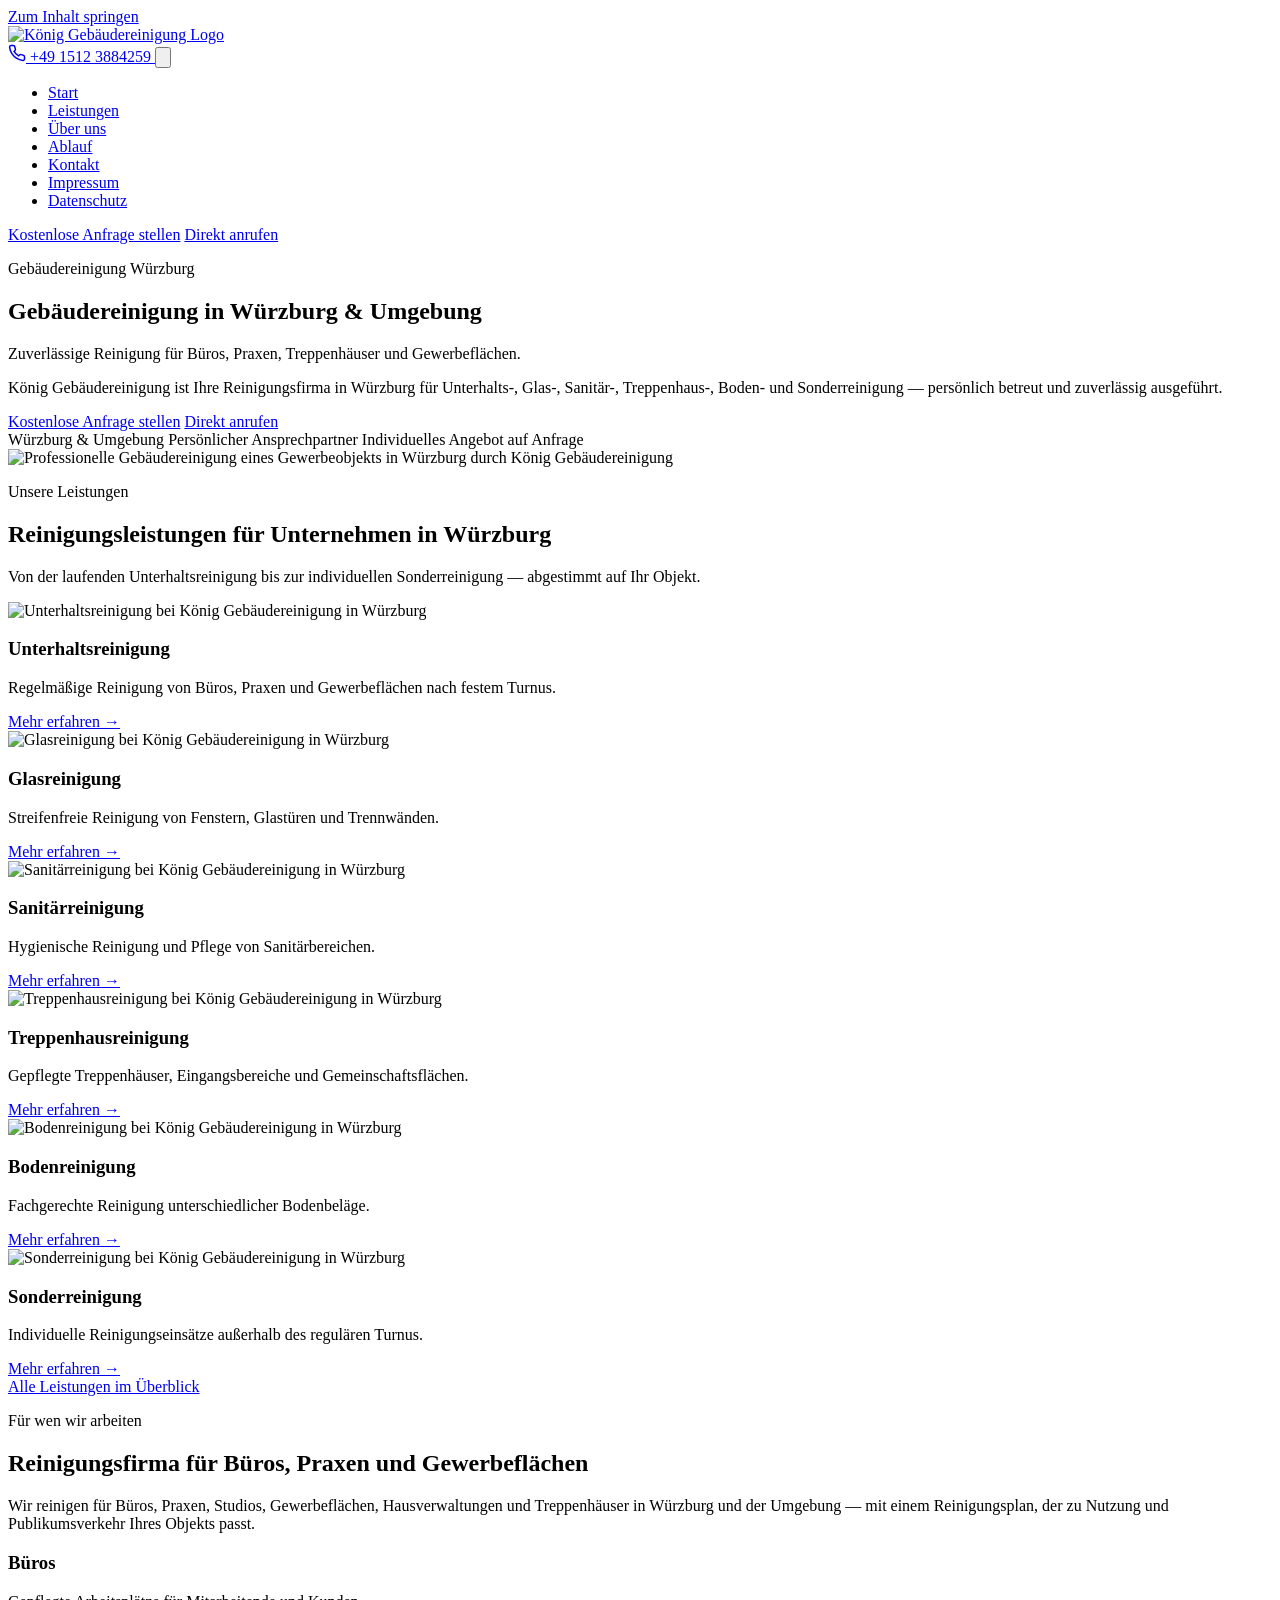
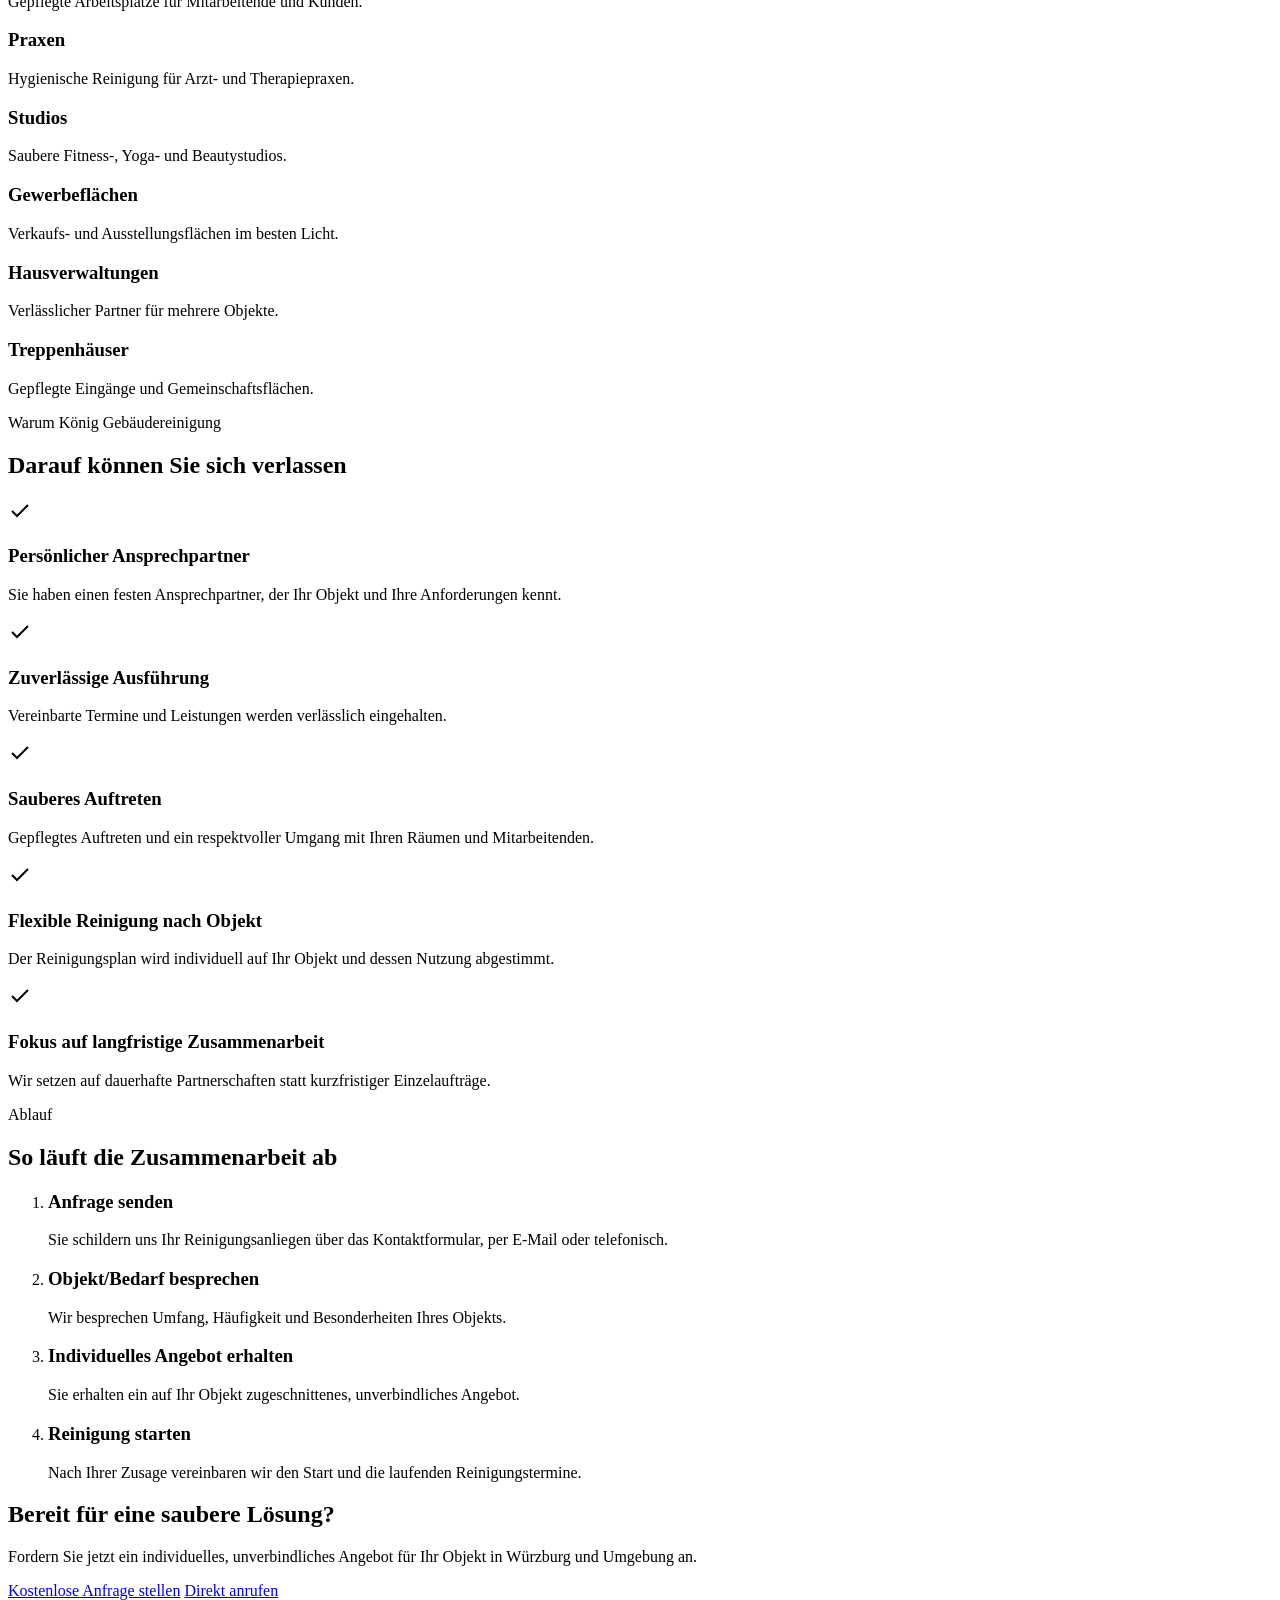
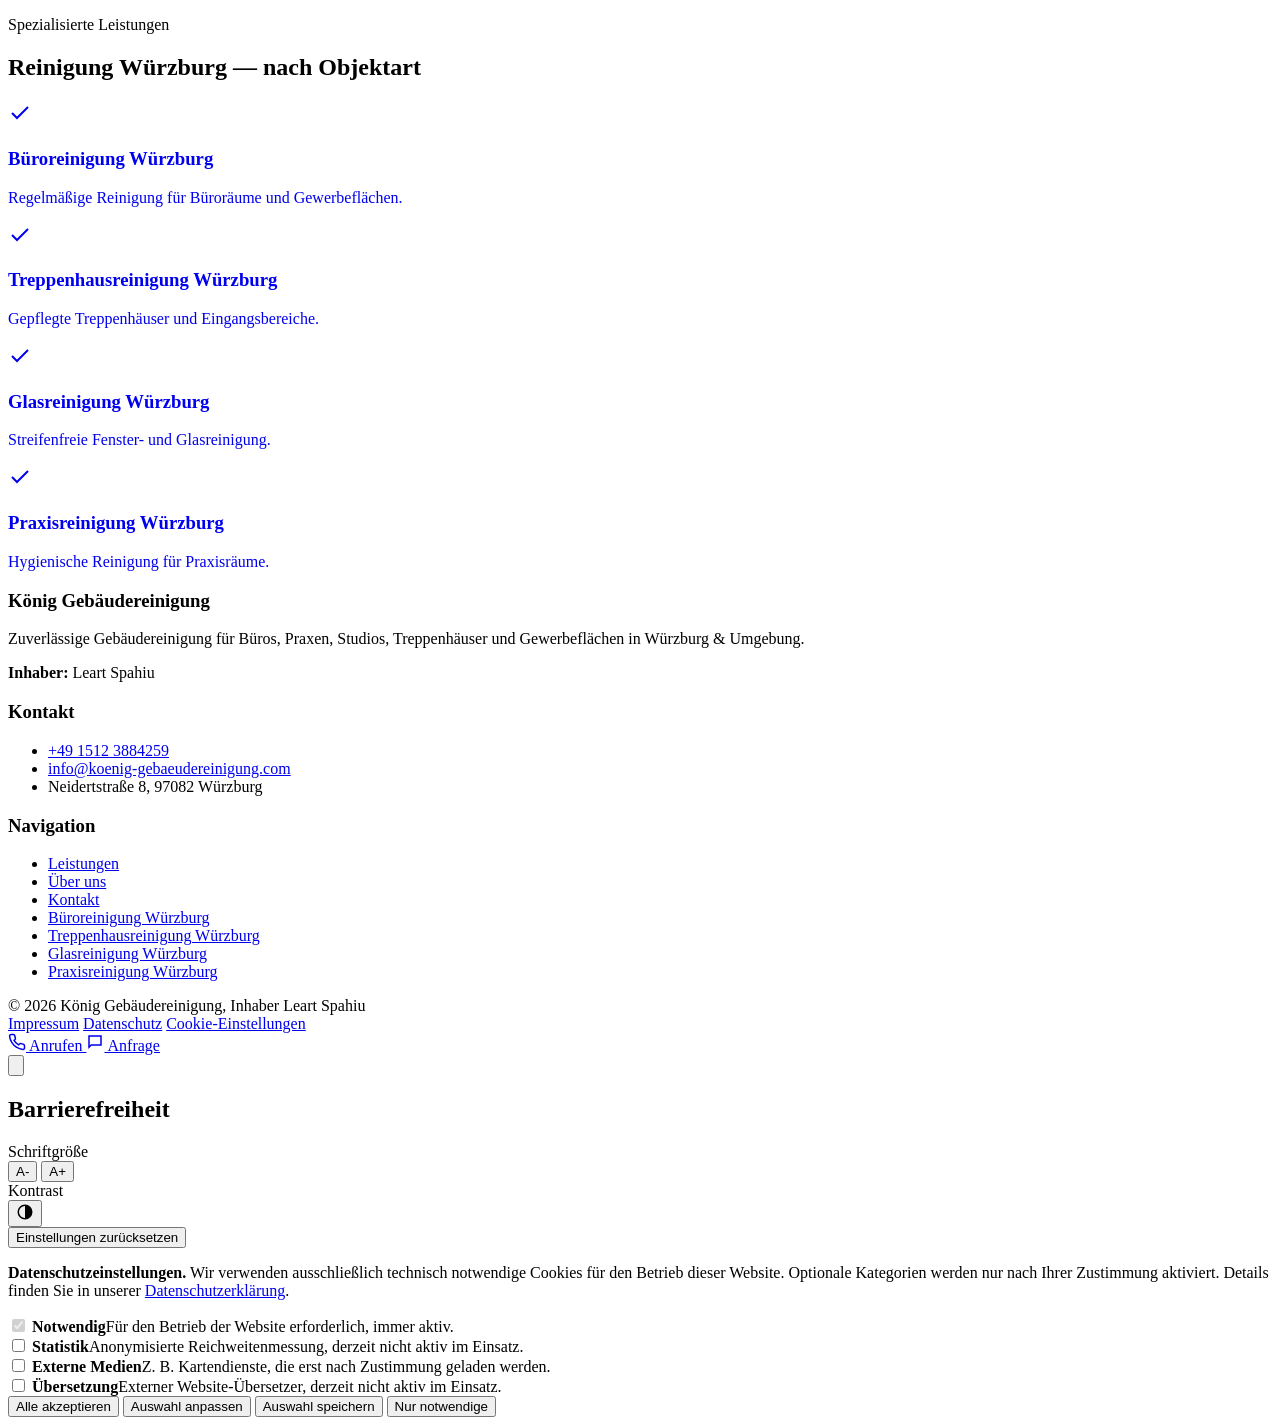
==== commit 6b145fc9: "Switch to repo-prefixed absolute paths to eliminate trailing-slash bug Relative paths (assets/css/st" ====
--- a/index.html
+++ b/index.html
@@ -23,12 +23,12 @@
   <meta name="twitter:description" content="König Gebäudereinigung bietet zuverlässige Reinigung für Büros, Praxen, Treppenhäuser und Gewerbeflächen in Würzburg & Umgebung. Jetzt kostenlos anfragen.">
   <meta name="twitter:image" content="https://www.koenig-gebaeudereinigung.com/assets/img/og-image.svg">
 
-  <link rel="icon" href="/assets/icons/favicon.svg" type="image/svg+xml">
-  <link rel="mask-icon" href="/assets/icons/favicon.svg" color="#14313C">
-  <link rel="manifest" href="/assets/icons/site.webmanifest">
+  <link rel="icon" href="/Geb-udereinigung/assets/icons/favicon.svg" type="image/svg+xml">
+  <link rel="mask-icon" href="/Geb-udereinigung/assets/icons/favicon.svg" color="#14313C">
+  <link rel="manifest" href="/Geb-udereinigung/assets/icons/site.webmanifest">
   <meta name="theme-color" content="#14313C">
 
-  <link rel="stylesheet" href="/assets/css/style.css">
+  <link rel="stylesheet" href="/Geb-udereinigung/assets/css/style.css?v=3">
 
   <script type="application/ld+json">
 {
@@ -62,8 +62,8 @@
   <a class="skip-link" href="#main-content">Zum Inhalt springen</a>
   <header class="site-header">
     <div class="container header-inner">
-      <a class="brand" href="/index.html" aria-label="König Gebäudereinigung — Startseite">
-        <img src="/assets/img/logo.svg" alt="König Gebäudereinigung Logo" width="228" height="56">
+      <a class="brand" href="/Geb-udereinigung/index.html" aria-label="König Gebäudereinigung — Startseite">
+        <img src="/Geb-udereinigung/assets/img/logo.svg" alt="König Gebäudereinigung Logo" width="228" height="56">
       </a>
       <div class="header-actions">
         <a class="header-phone" href="tel:+4915123884259" aria-label="König Gebäudereinigung anrufen: +49 1512 3884259">
@@ -76,16 +76,16 @@
       </div>
       <nav class="main-nav" id="main-nav" aria-label="Hauptnavigation">
         <ul>
-          <li><a href="/index.html" aria-current="page">Start</a></li>
-          <li><a href="/leistungen.html">Leistungen</a></li>
-          <li><a href="/ueber-uns.html">Über uns</a></li>
-          <li><a href="/index.html#ablauf">Ablauf</a></li>
-          <li><a href="/kontakt.html">Kontakt</a></li>
-          <li><a href="/impressum.html">Impressum</a></li>
-          <li><a href="/datenschutz.html">Datenschutz</a></li>
+          <li><a href="/Geb-udereinigung/index.html" aria-current="page">Start</a></li>
+          <li><a href="/Geb-udereinigung/leistungen.html">Leistungen</a></li>
+          <li><a href="/Geb-udereinigung/ueber-uns.html">Über uns</a></li>
+          <li><a href="/Geb-udereinigung/index.html#ablauf">Ablauf</a></li>
+          <li><a href="/Geb-udereinigung/kontakt.html">Kontakt</a></li>
+          <li><a href="/Geb-udereinigung/impressum.html">Impressum</a></li>
+          <li><a href="/Geb-udereinigung/datenschutz.html">Datenschutz</a></li>
         </ul>
         <div class="nav-cta">
-          <a class="btn btn--primary btn--block" href="/kontakt.html#anfrage">Kostenlose Anfrage stellen</a>
+          <a class="btn btn--primary btn--block" href="/Geb-udereinigung/kontakt.html#anfrage">Kostenlose Anfrage stellen</a>
           <a class="btn btn--secondary btn--block" href="tel:+4915123884259">Direkt anrufen</a>
         </div>
       </nav>
@@ -102,7 +102,7 @@
           <p class="lead">Zuverlässige Reinigung für Büros, Praxen, Treppenhäuser und Gewerbeflächen.</p>
           <p>König Gebäudereinigung ist Ihre Reinigungsfirma in Würzburg für Unterhalts-, Glas-, Sanitär-, Treppenhaus-, Boden- und Sonderreinigung — persönlich betreut und zuverlässig ausgeführt.</p>
           <div class="btn-group">
-            <a class="btn btn--primary" href="/kontakt.html#anfrage">Kostenlose Anfrage stellen</a>
+            <a class="btn btn--primary" href="/Geb-udereinigung/kontakt.html#anfrage">Kostenlose Anfrage stellen</a>
             <a class="btn btn--secondary" href="tel:+4915123884259">Direkt anrufen</a>
           </div>
           <div class="hero-badges">
@@ -112,7 +112,7 @@
           </div>
         </div>
         <div class="hero-media">
-          <img src="/assets/img/hero-reinigung.svg" alt="Professionelle Gebäudereinigung eines Gewerbeobjekts in Würzburg durch König Gebäudereinigung" width="1600" height="1000">
+          <img src="/Geb-udereinigung/assets/img/hero-reinigung.svg" alt="Professionelle Gebäudereinigung eines Gewerbeobjekts in Würzburg durch König Gebäudereinigung" width="1600" height="1000">
         </div>
       </div>
     </section>
@@ -126,44 +126,44 @@
         </div>
         <div class="grid grid--3">
           <article class="card service-card">
-              <img src="/assets/img/unterhaltsreinigung.svg" alt="Unterhaltsreinigung bei König Gebäudereinigung in Würzburg" width="900" height="700" loading="lazy">
+              <img src="/Geb-udereinigung/assets/img/unterhaltsreinigung.svg" alt="Unterhaltsreinigung bei König Gebäudereinigung in Würzburg" width="900" height="700" loading="lazy">
               <h3>Unterhaltsreinigung</h3>
               <p>Regelmäßige Reinigung von Büros, Praxen und Gewerbeflächen nach festem Turnus.</p>
-              <a class="card-link" href="/leistungen.html#unterhaltsreinigung">Mehr erfahren →</a>
-            </article>
-          <article class="card service-card">
-              <img src="/assets/img/glasreinigung.svg" alt="Glasreinigung bei König Gebäudereinigung in Würzburg" width="900" height="700" loading="lazy">
+              <a class="card-link" href="/Geb-udereinigung/leistungen.html#unterhaltsreinigung">Mehr erfahren →</a>
+            </article>
+          <article class="card service-card">
+              <img src="/Geb-udereinigung/assets/img/glasreinigung.svg" alt="Glasreinigung bei König Gebäudereinigung in Würzburg" width="900" height="700" loading="lazy">
               <h3>Glasreinigung</h3>
               <p>Streifenfreie Reinigung von Fenstern, Glastüren und Trennwänden.</p>
-              <a class="card-link" href="/leistungen.html#glasreinigung">Mehr erfahren →</a>
-            </article>
-          <article class="card service-card">
-              <img src="/assets/img/sanitaerreinigung.svg" alt="Sanitärreinigung bei König Gebäudereinigung in Würzburg" width="900" height="700" loading="lazy">
+              <a class="card-link" href="/Geb-udereinigung/leistungen.html#glasreinigung">Mehr erfahren →</a>
+            </article>
+          <article class="card service-card">
+              <img src="/Geb-udereinigung/assets/img/sanitaerreinigung.svg" alt="Sanitärreinigung bei König Gebäudereinigung in Würzburg" width="900" height="700" loading="lazy">
               <h3>Sanitärreinigung</h3>
               <p>Hygienische Reinigung und Pflege von Sanitärbereichen.</p>
-              <a class="card-link" href="/leistungen.html#sanitaerreinigung">Mehr erfahren →</a>
-            </article>
-          <article class="card service-card">
-              <img src="/assets/img/treppenhausreinigung.svg" alt="Treppenhausreinigung bei König Gebäudereinigung in Würzburg" width="900" height="700" loading="lazy">
+              <a class="card-link" href="/Geb-udereinigung/leistungen.html#sanitaerreinigung">Mehr erfahren →</a>
+            </article>
+          <article class="card service-card">
+              <img src="/Geb-udereinigung/assets/img/treppenhausreinigung.svg" alt="Treppenhausreinigung bei König Gebäudereinigung in Würzburg" width="900" height="700" loading="lazy">
               <h3>Treppenhausreinigung</h3>
               <p>Gepflegte Treppenhäuser, Eingangsbereiche und Gemeinschaftsflächen.</p>
-              <a class="card-link" href="/leistungen.html#treppenhausreinigung">Mehr erfahren →</a>
-            </article>
-          <article class="card service-card">
-              <img src="/assets/img/bodenreinigung.svg" alt="Bodenreinigung bei König Gebäudereinigung in Würzburg" width="900" height="700" loading="lazy">
+              <a class="card-link" href="/Geb-udereinigung/leistungen.html#treppenhausreinigung">Mehr erfahren →</a>
+            </article>
+          <article class="card service-card">
+              <img src="/Geb-udereinigung/assets/img/bodenreinigung.svg" alt="Bodenreinigung bei König Gebäudereinigung in Würzburg" width="900" height="700" loading="lazy">
               <h3>Bodenreinigung</h3>
               <p>Fachgerechte Reinigung unterschiedlicher Bodenbeläge.</p>
-              <a class="card-link" href="/leistungen.html#bodenreinigung">Mehr erfahren →</a>
-            </article>
-          <article class="card service-card">
-              <img src="/assets/img/sonderreinigung.svg" alt="Sonderreinigung bei König Gebäudereinigung in Würzburg" width="900" height="700" loading="lazy">
+              <a class="card-link" href="/Geb-udereinigung/leistungen.html#bodenreinigung">Mehr erfahren →</a>
+            </article>
+          <article class="card service-card">
+              <img src="/Geb-udereinigung/assets/img/sonderreinigung.svg" alt="Sonderreinigung bei König Gebäudereinigung in Würzburg" width="900" height="700" loading="lazy">
               <h3>Sonderreinigung</h3>
               <p>Individuelle Reinigungseinsätze außerhalb des regulären Turnus.</p>
-              <a class="card-link" href="/leistungen.html#sonderreinigung">Mehr erfahren →</a>
+              <a class="card-link" href="/Geb-udereinigung/leistungen.html#sonderreinigung">Mehr erfahren →</a>
             </article>
         </div>
         <div class="btn-group" style="justify-content:center">
-          <a class="btn btn--secondary" href="/leistungen.html">Alle Leistungen im Überblick</a>
+          <a class="btn btn--secondary" href="/Geb-udereinigung/leistungen.html">Alle Leistungen im Überblick</a>
         </div>
       </div>
     </section>
@@ -238,7 +238,7 @@
           <h2>Bereit für eine saubere Lösung?</h2>
           <p>Fordern Sie jetzt ein individuelles, unverbindliches Angebot für Ihr Objekt in Würzburg und Umgebung an.</p>
           <div class="btn-group">
-            <a class="btn btn--primary" href="/kontakt.html#anfrage">Kostenlose Anfrage stellen</a>
+            <a class="btn btn--primary" href="/Geb-udereinigung/kontakt.html#anfrage">Kostenlose Anfrage stellen</a>
             <a class="btn btn--secondary" href="tel:+4915123884259">Direkt anrufen</a>
           </div>
         </div>
@@ -252,19 +252,19 @@
           <h2 id="landing-heading">Reinigung Würzburg — nach Objektart</h2>
         </div>
         <div class="grid grid--2">
-          <a class="card icon-card" style="text-decoration:none" href="/bueroreinigung-wuerzburg/">
+          <a class="card icon-card" style="text-decoration:none" href="/Geb-udereinigung/bueroreinigung-wuerzburg/">
               <div class="icon"><svg width="24" height="24" viewBox="0 0 24 24" fill="none" stroke="currentColor" stroke-width="2" aria-hidden="true"><path d="M20 6L9 17l-5-5"/></svg></div>
               <div><h3>Büroreinigung Würzburg</h3><p>Regelmäßige Reinigung für Büroräume und Gewerbeflächen.</p></div>
             </a>
-          <a class="card icon-card" style="text-decoration:none" href="/treppenhausreinigung-wuerzburg/">
+          <a class="card icon-card" style="text-decoration:none" href="/Geb-udereinigung/treppenhausreinigung-wuerzburg/">
               <div class="icon"><svg width="24" height="24" viewBox="0 0 24 24" fill="none" stroke="currentColor" stroke-width="2" aria-hidden="true"><path d="M20 6L9 17l-5-5"/></svg></div>
               <div><h3>Treppenhausreinigung Würzburg</h3><p>Gepflegte Treppenhäuser und Eingangsbereiche.</p></div>
             </a>
-          <a class="card icon-card" style="text-decoration:none" href="/glasreinigung-wuerzburg/">
+          <a class="card icon-card" style="text-decoration:none" href="/Geb-udereinigung/glasreinigung-wuerzburg/">
               <div class="icon"><svg width="24" height="24" viewBox="0 0 24 24" fill="none" stroke="currentColor" stroke-width="2" aria-hidden="true"><path d="M20 6L9 17l-5-5"/></svg></div>
               <div><h3>Glasreinigung Würzburg</h3><p>Streifenfreie Fenster- und Glasreinigung.</p></div>
             </a>
-          <a class="card icon-card" style="text-decoration:none" href="/praxisreinigung-wuerzburg/">
+          <a class="card icon-card" style="text-decoration:none" href="/Geb-udereinigung/praxisreinigung-wuerzburg/">
               <div class="icon"><svg width="24" height="24" viewBox="0 0 24 24" fill="none" stroke="currentColor" stroke-width="2" aria-hidden="true"><path d="M20 6L9 17l-5-5"/></svg></div>
               <div><h3>Praxisreinigung Würzburg</h3><p>Hygienische Reinigung für Praxisräume.</p></div>
             </a>
@@ -292,21 +292,21 @@
         <div>
           <h3>Navigation</h3>
           <ul class="footer-nav">
-            <li><a href="/leistungen.html">Leistungen</a></li>
-            <li><a href="/ueber-uns.html">Über uns</a></li>
-            <li><a href="/kontakt.html">Kontakt</a></li>
-            <li><a href="/bueroreinigung-wuerzburg/">Büroreinigung Würzburg</a></li>
-            <li><a href="/treppenhausreinigung-wuerzburg/">Treppenhausreinigung Würzburg</a></li>
-            <li><a href="/glasreinigung-wuerzburg/">Glasreinigung Würzburg</a></li>
-            <li><a href="/praxisreinigung-wuerzburg/">Praxisreinigung Würzburg</a></li>
+            <li><a href="/Geb-udereinigung/leistungen.html">Leistungen</a></li>
+            <li><a href="/Geb-udereinigung/ueber-uns.html">Über uns</a></li>
+            <li><a href="/Geb-udereinigung/kontakt.html">Kontakt</a></li>
+            <li><a href="/Geb-udereinigung/bueroreinigung-wuerzburg/">Büroreinigung Würzburg</a></li>
+            <li><a href="/Geb-udereinigung/treppenhausreinigung-wuerzburg/">Treppenhausreinigung Würzburg</a></li>
+            <li><a href="/Geb-udereinigung/glasreinigung-wuerzburg/">Glasreinigung Würzburg</a></li>
+            <li><a href="/Geb-udereinigung/praxisreinigung-wuerzburg/">Praxisreinigung Würzburg</a></li>
           </ul>
         </div>
       </div>
       <div class="footer-bottom">
         <span>&copy; 2026 König Gebäudereinigung, Inhaber Leart Spahiu</span>
         <div class="footer-legal-links">
-          <a href="/impressum.html">Impressum</a>
-          <a href="/datenschutz.html">Datenschutz</a>
+          <a href="/Geb-udereinigung/impressum.html">Impressum</a>
+          <a href="/Geb-udereinigung/datenschutz.html">Datenschutz</a>
           <a href="#" data-open-cookie-settings>Cookie-Einstellungen</a>
         </div>
       </div>
@@ -318,7 +318,7 @@
       <svg width="18" height="18" viewBox="0 0 24 24" fill="none" stroke="currentColor" stroke-width="2" aria-hidden="true"><path d="M22 16.92v3a2 2 0 0 1-2.18 2 19.79 19.79 0 0 1-8.63-3.07 19.5 19.5 0 0 1-6-6 19.79 19.79 0 0 1-3.07-8.67A2 2 0 0 1 4.11 2h3a2 2 0 0 1 2 1.72c.127.96.361 1.903.7 2.81a2 2 0 0 1-.45 2.11L8.09 9.91a16 16 0 0 0 6 6l1.27-1.27a2 2 0 0 1 2.11-.45c.907.339 1.85.573 2.81.7A2 2 0 0 1 22 16.92z"/></svg>
       Anrufen
     </a>
-    <a class="request" href="/kontakt.html#anfrage">
+    <a class="request" href="/Geb-udereinigung/kontakt.html#anfrage">
       <svg width="18" height="18" viewBox="0 0 24 24" fill="none" stroke="currentColor" stroke-width="2" aria-hidden="true"><path d="M4 4h16v12H7l-3 3V4z"/></svg>
       Anfrage
     </a>
@@ -351,7 +351,7 @@
 
   <div class="cookie-banner" id="cookie-banner" role="dialog" aria-live="polite" aria-label="Cookie-Einstellungen">
     <div class="cookie-banner-inner">
-      <p><strong>Datenschutzeinstellungen.</strong> Wir verwenden ausschließlich technisch notwendige Cookies für den Betrieb dieser Website. Optionale Kategorien werden nur nach Ihrer Zustimmung aktiviert. Details finden Sie in unserer <a href="/datenschutz.html">Datenschutzerklärung</a>.</p>
+      <p><strong>Datenschutzeinstellungen.</strong> Wir verwenden ausschließlich technisch notwendige Cookies für den Betrieb dieser Website. Optionale Kategorien werden nur nach Ihrer Zustimmung aktiviert. Details finden Sie in unserer <a href="/Geb-udereinigung/datenschutz.html">Datenschutzerklärung</a>.</p>
       <div class="cookie-categories" id="cookie-categories">
         <div class="cookie-cat">
           <input type="checkbox" id="cookie-cat-necessary" checked disabled>
@@ -379,7 +379,7 @@
     </div>
   </div>
 
-  <script src="/assets/js/main.js"></script>
+  <script src="/Geb-udereinigung/assets/js/main.js?v=3"></script>
 
 </body>
 </html>
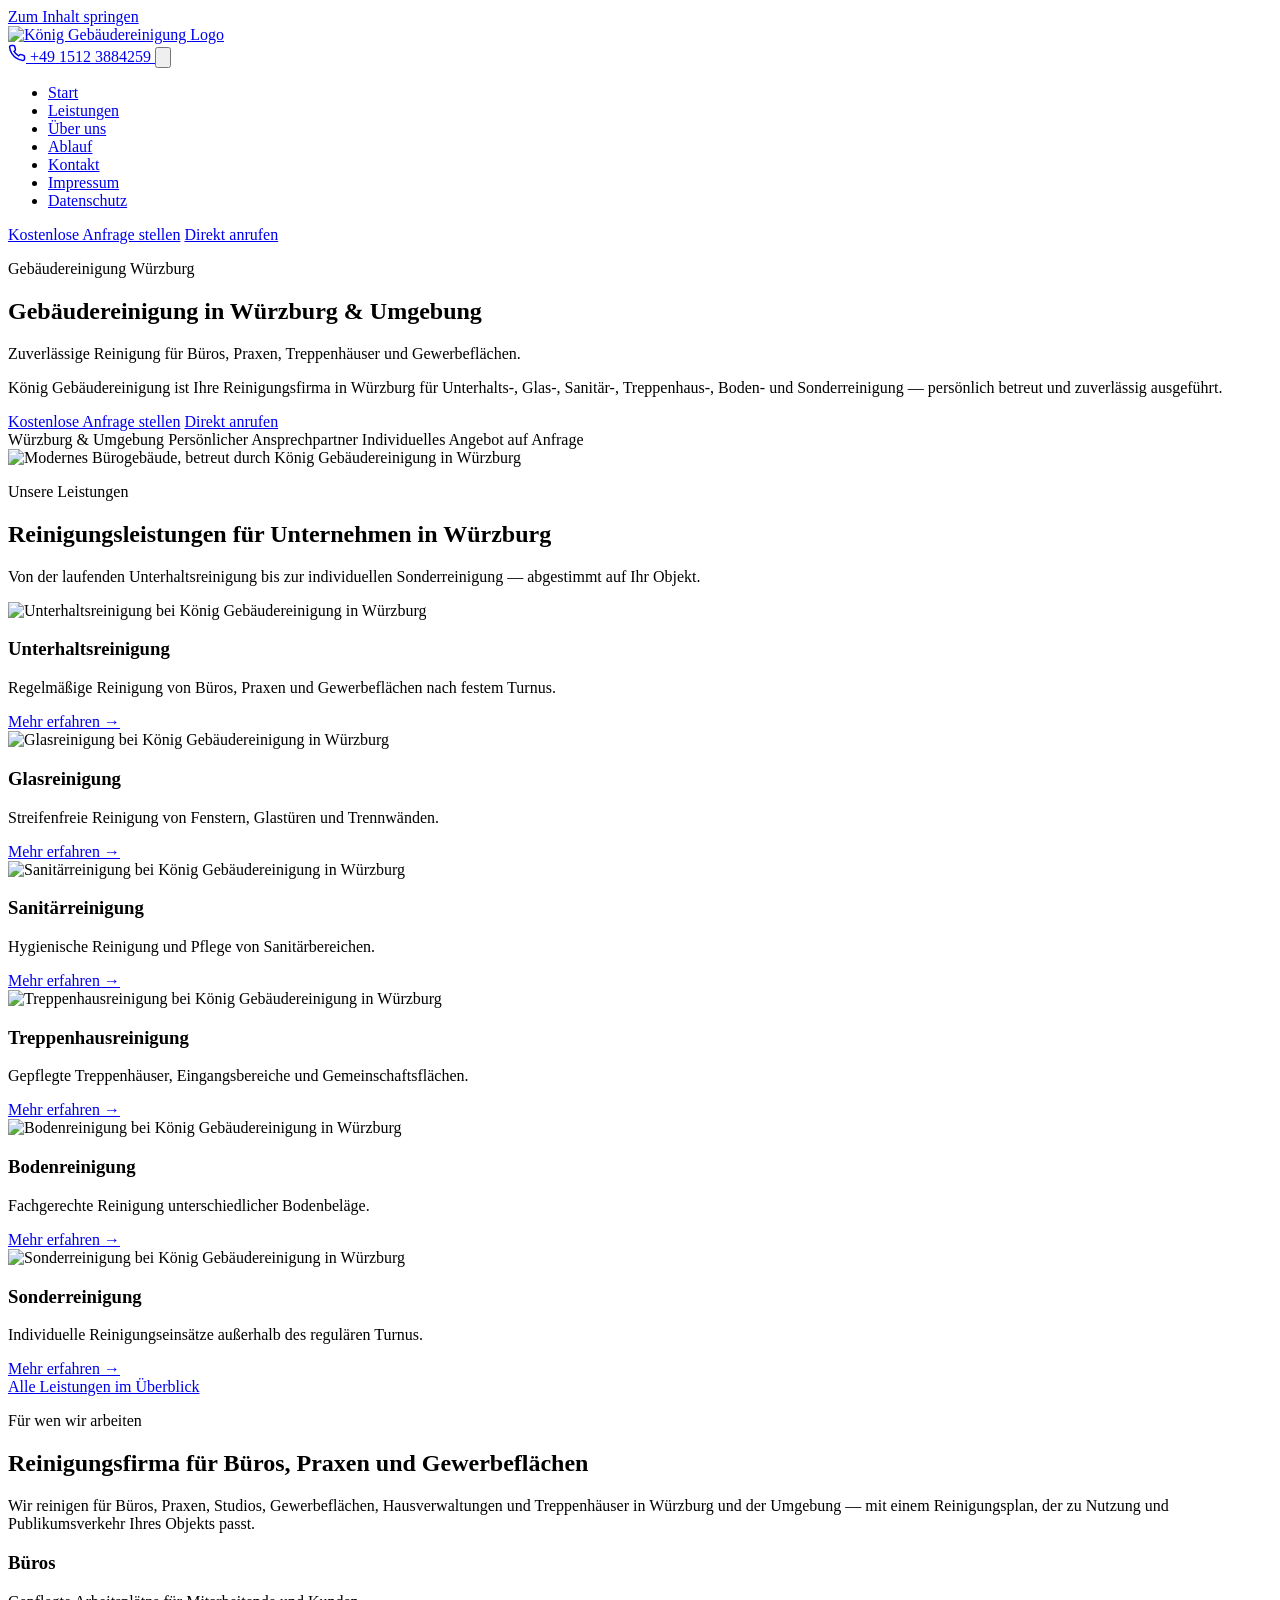
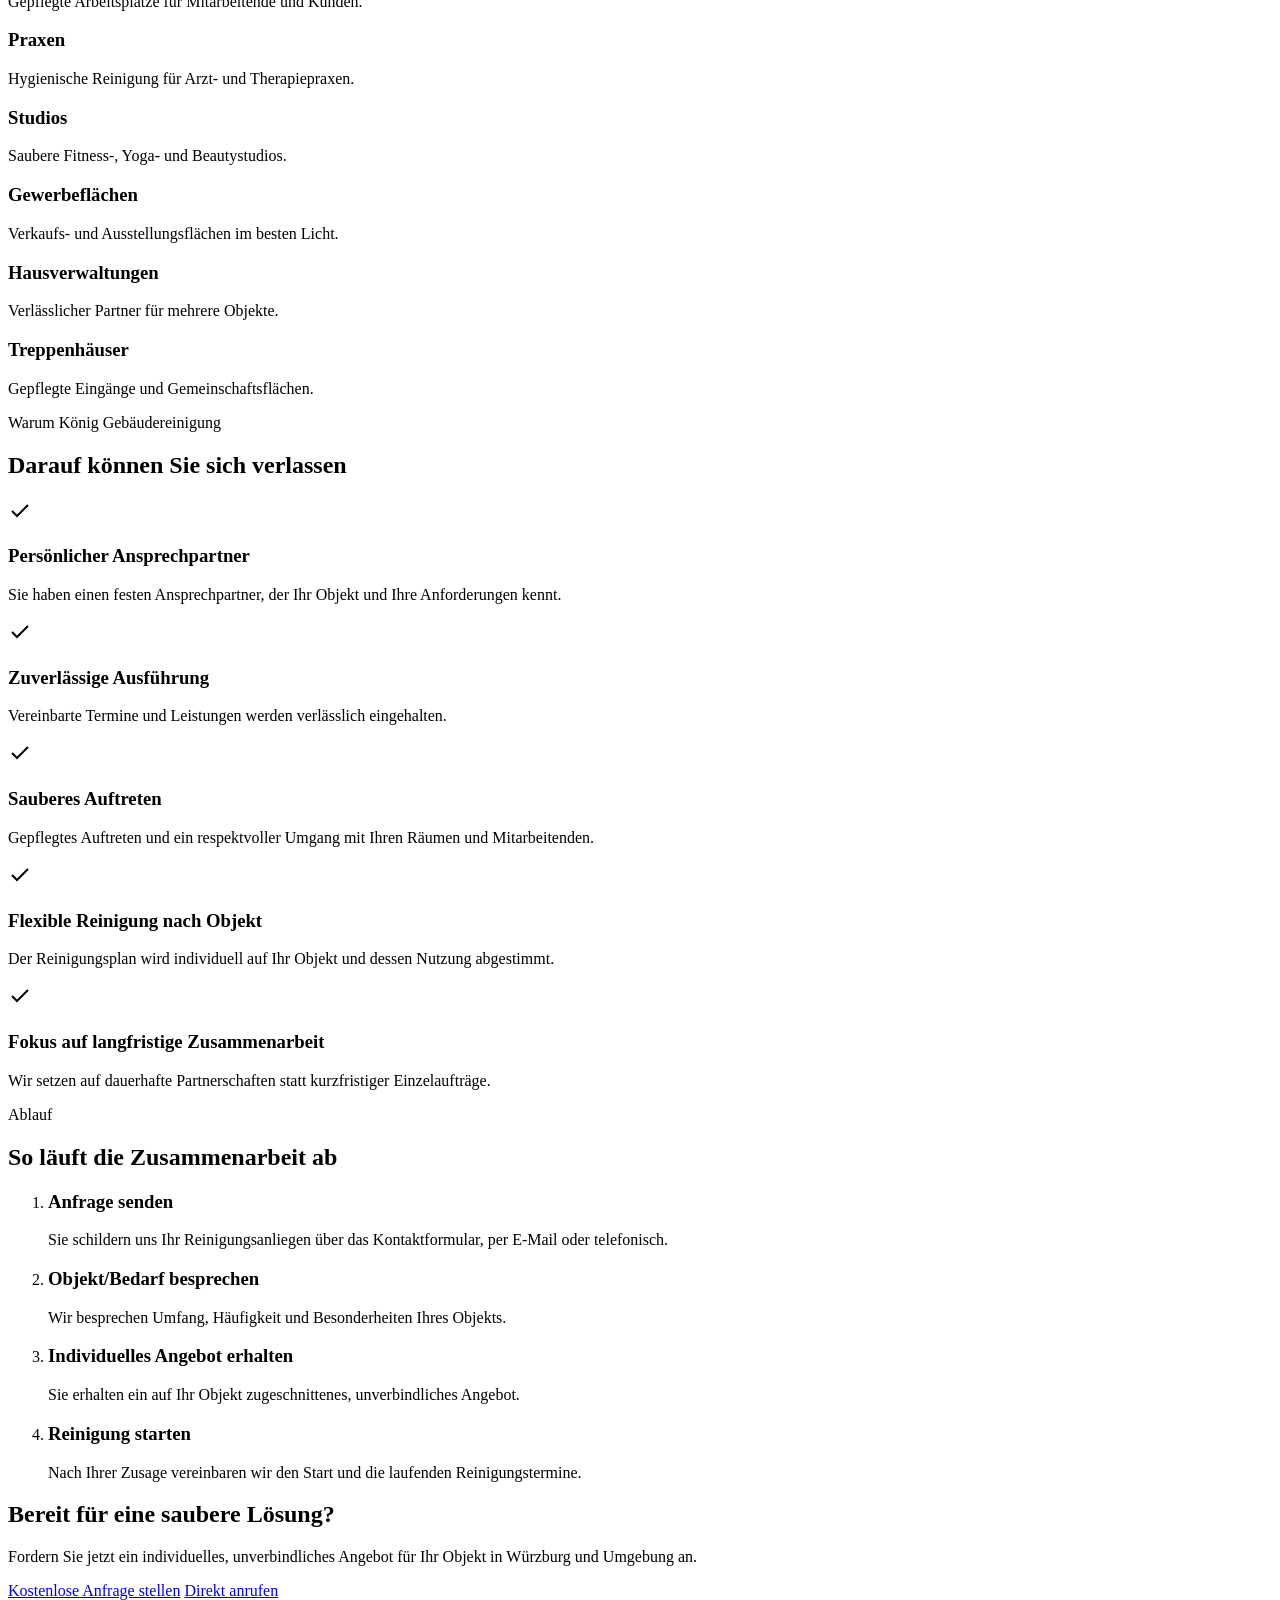
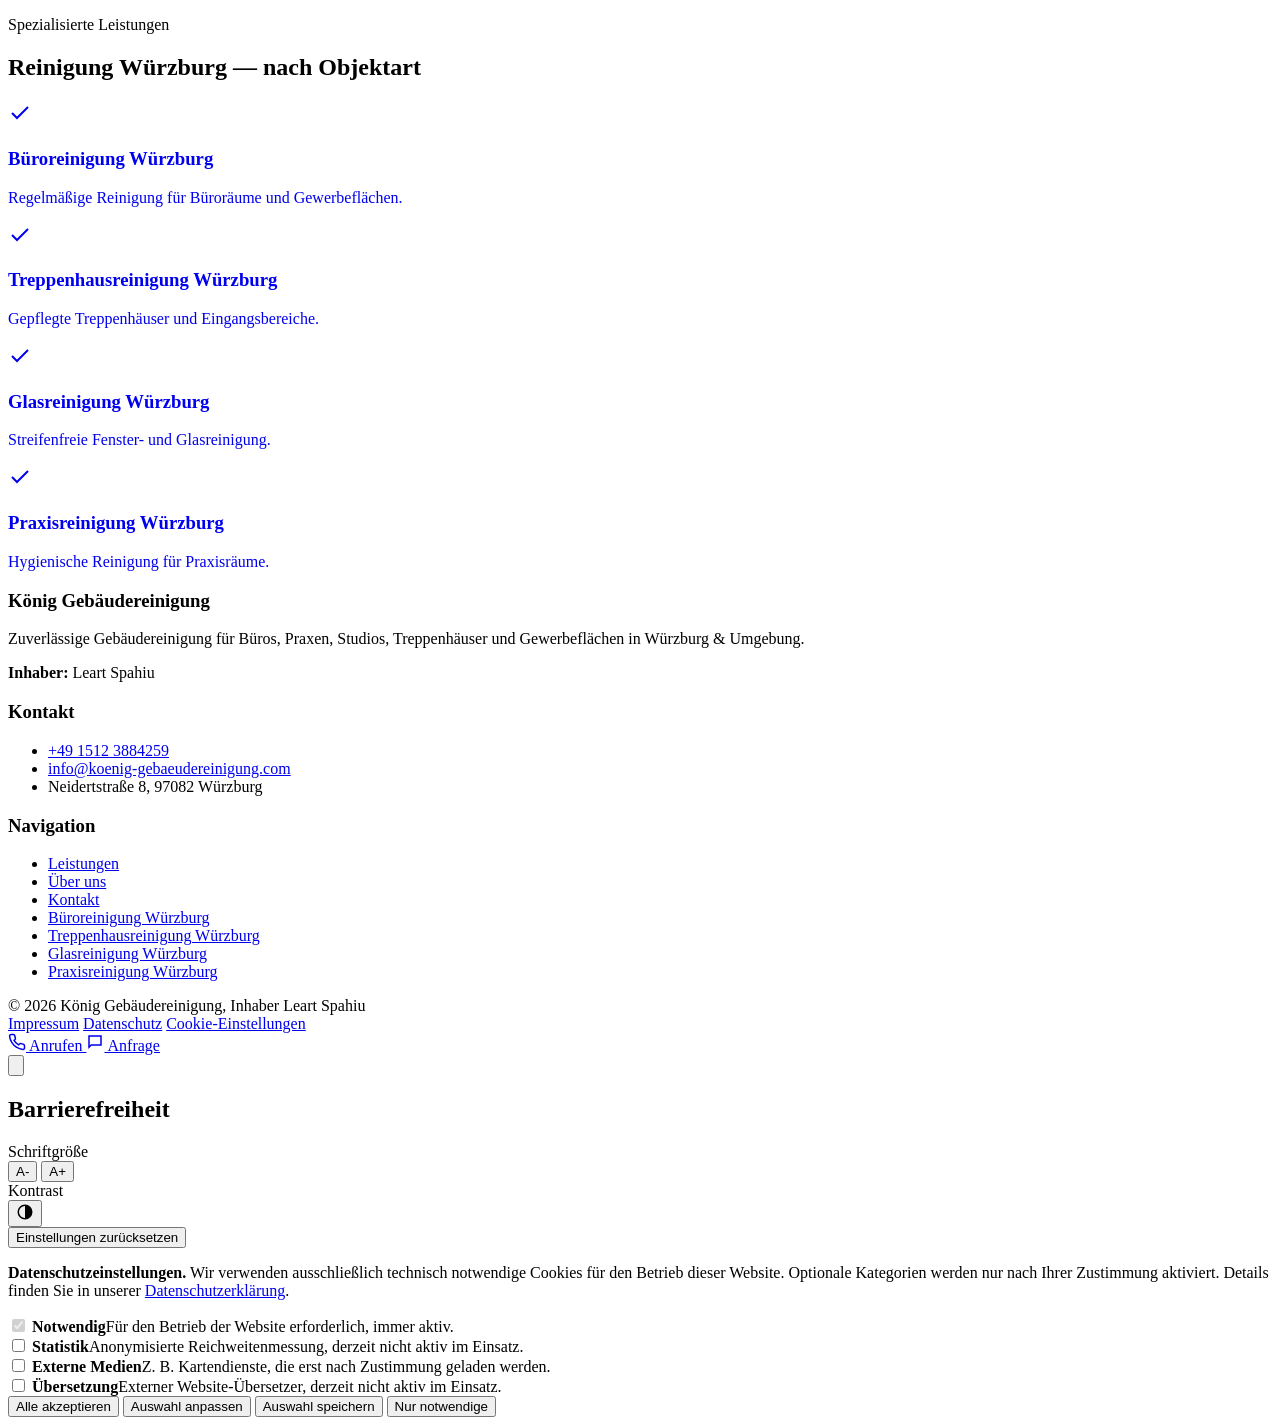
==== commit 6584dde5: "Replace 5 placeholder graphics with real photos from the old website The owner supplied screenshots " ====
--- a/index.html
+++ b/index.html
@@ -112,7 +112,7 @@
           </div>
         </div>
         <div class="hero-media">
-          <img src="/Geb-udereinigung/assets/img/hero-reinigung.svg" alt="Professionelle Gebäudereinigung eines Gewerbeobjekts in Würzburg durch König Gebäudereinigung" width="1600" height="1000">
+          <img src="/Geb-udereinigung/assets/img/hero-reinigung.webp" alt="Modernes Bürogebäude, betreut durch König Gebäudereinigung in Würzburg" width="683" height="441">
         </div>
       </div>
     </section>
@@ -132,25 +132,25 @@
               <a class="card-link" href="/Geb-udereinigung/leistungen.html#unterhaltsreinigung">Mehr erfahren →</a>
             </article>
           <article class="card service-card">
-              <img src="/Geb-udereinigung/assets/img/glasreinigung.svg" alt="Glasreinigung bei König Gebäudereinigung in Würzburg" width="900" height="700" loading="lazy">
+              <img src="/Geb-udereinigung/assets/img/glasreinigung.webp" alt="Glasreinigung bei König Gebäudereinigung in Würzburg" width="683" height="442" loading="lazy">
               <h3>Glasreinigung</h3>
               <p>Streifenfreie Reinigung von Fenstern, Glastüren und Trennwänden.</p>
               <a class="card-link" href="/Geb-udereinigung/leistungen.html#glasreinigung">Mehr erfahren →</a>
             </article>
           <article class="card service-card">
-              <img src="/Geb-udereinigung/assets/img/sanitaerreinigung.svg" alt="Sanitärreinigung bei König Gebäudereinigung in Würzburg" width="900" height="700" loading="lazy">
+              <img src="/Geb-udereinigung/assets/img/sanitaerreinigung.webp" alt="Sanitärreinigung bei König Gebäudereinigung in Würzburg" width="683" height="443" loading="lazy">
               <h3>Sanitärreinigung</h3>
               <p>Hygienische Reinigung und Pflege von Sanitärbereichen.</p>
               <a class="card-link" href="/Geb-udereinigung/leistungen.html#sanitaerreinigung">Mehr erfahren →</a>
             </article>
           <article class="card service-card">
-              <img src="/Geb-udereinigung/assets/img/treppenhausreinigung.svg" alt="Treppenhausreinigung bei König Gebäudereinigung in Würzburg" width="900" height="700" loading="lazy">
+              <img src="/Geb-udereinigung/assets/img/treppenhausreinigung.webp" alt="Treppenhausreinigung bei König Gebäudereinigung in Würzburg" width="683" height="442" loading="lazy">
               <h3>Treppenhausreinigung</h3>
               <p>Gepflegte Treppenhäuser, Eingangsbereiche und Gemeinschaftsflächen.</p>
               <a class="card-link" href="/Geb-udereinigung/leistungen.html#treppenhausreinigung">Mehr erfahren →</a>
             </article>
           <article class="card service-card">
-              <img src="/Geb-udereinigung/assets/img/bodenreinigung.svg" alt="Bodenreinigung bei König Gebäudereinigung in Würzburg" width="900" height="700" loading="lazy">
+              <img src="/Geb-udereinigung/assets/img/bodenreinigung.webp" alt="Bodenreinigung bei König Gebäudereinigung in Würzburg" width="683" height="441" loading="lazy">
               <h3>Bodenreinigung</h3>
               <p>Fachgerechte Reinigung unterschiedlicher Bodenbeläge.</p>
               <a class="card-link" href="/Geb-udereinigung/leistungen.html#bodenreinigung">Mehr erfahren →</a>
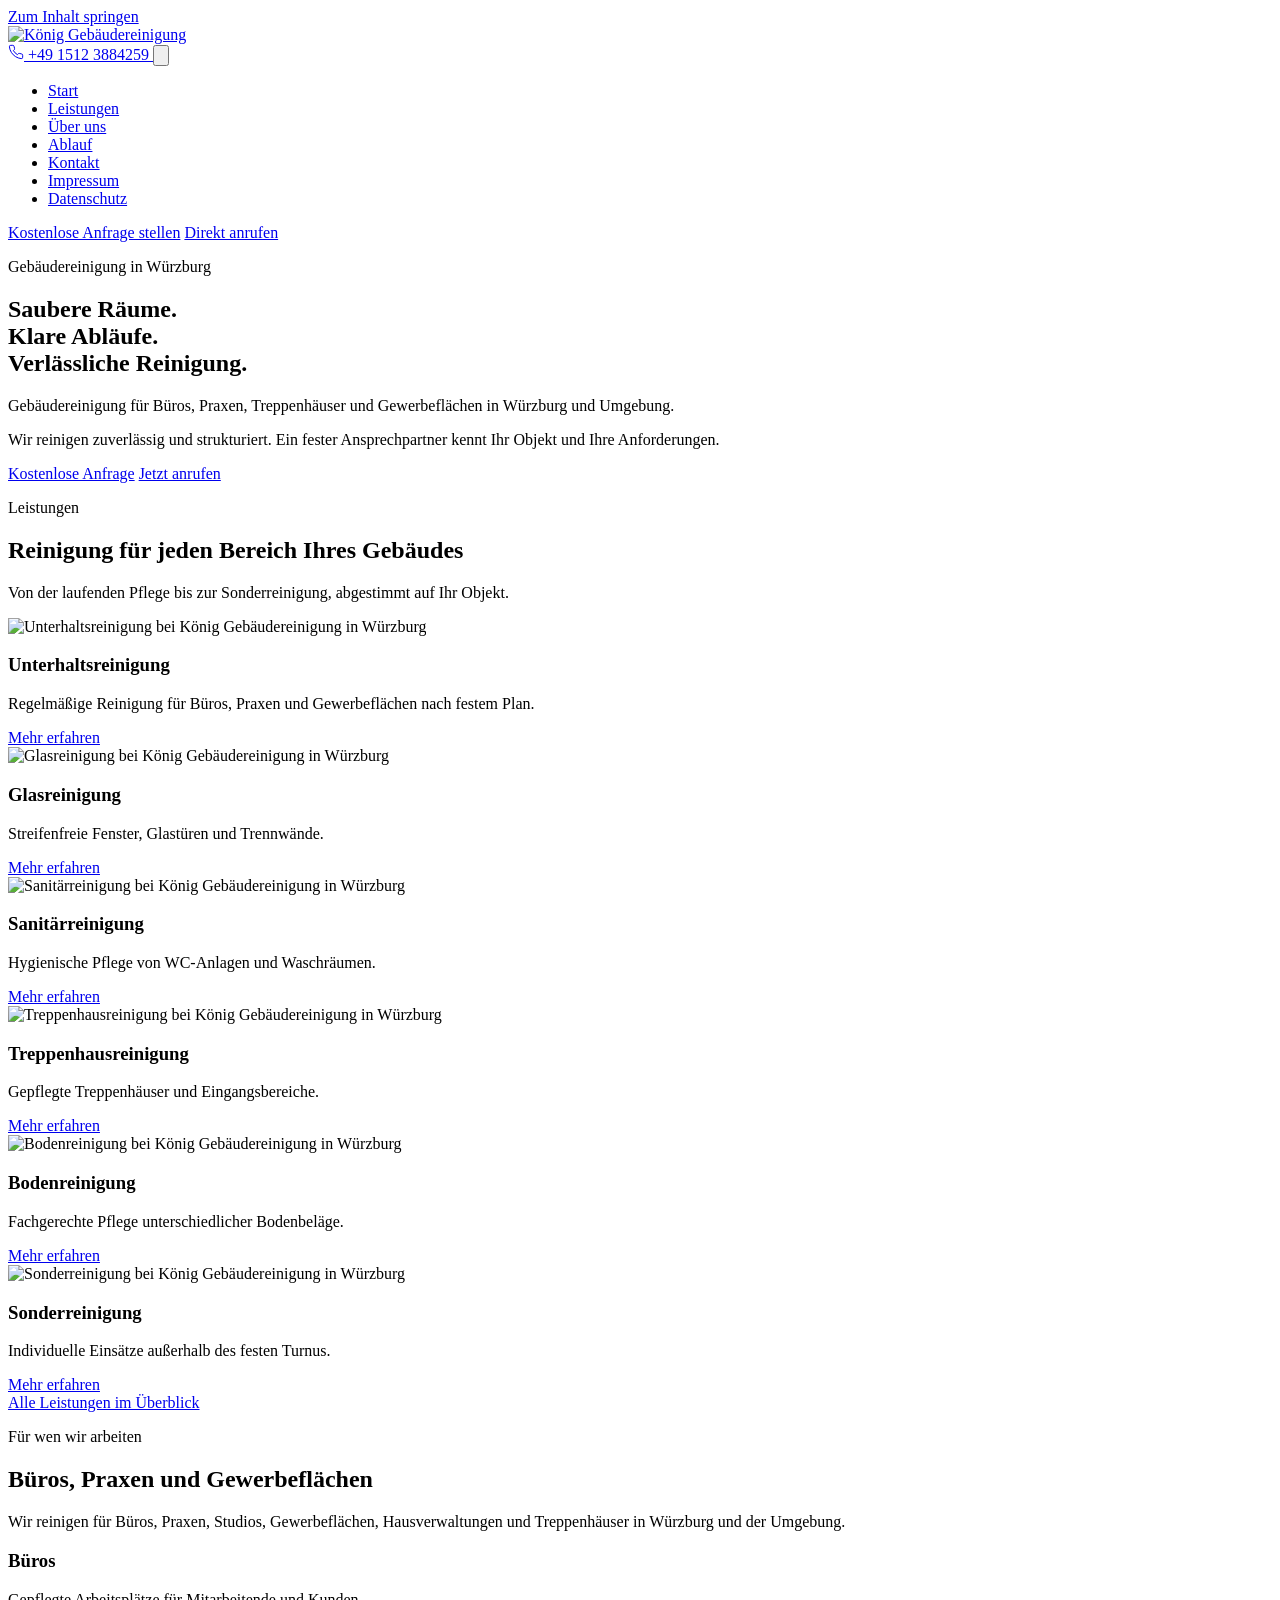
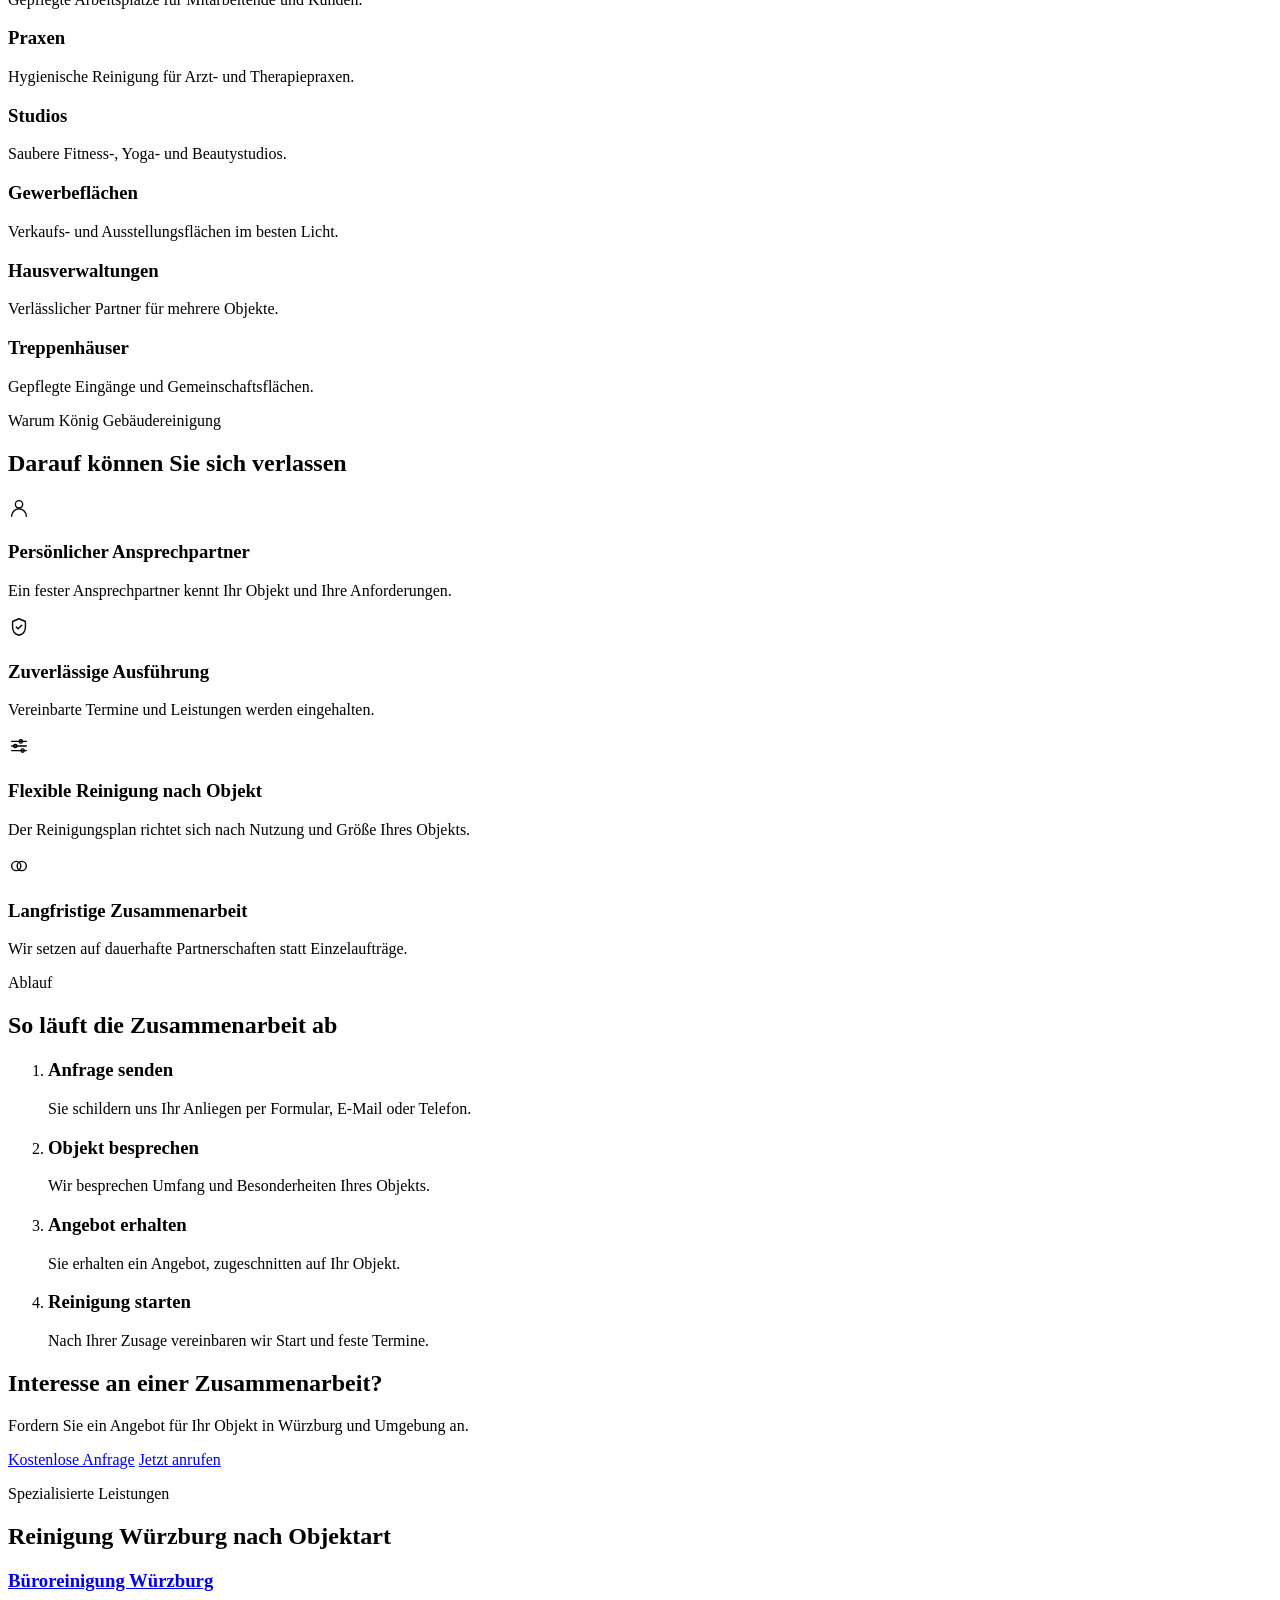
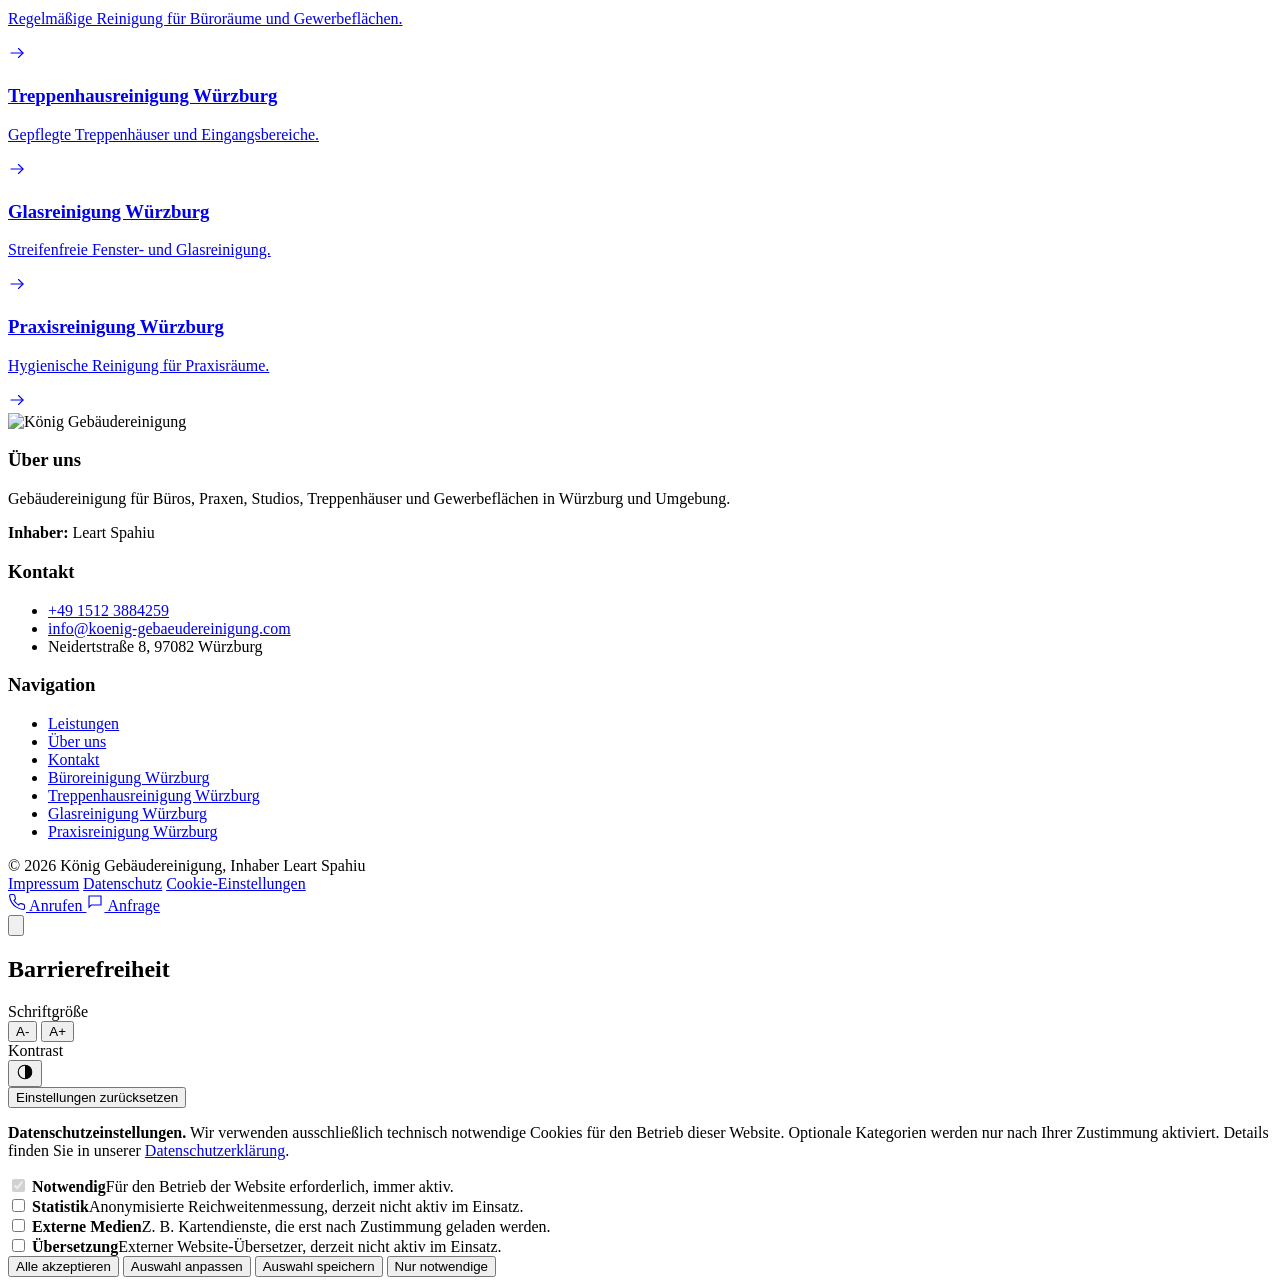
==== commit 46d0acda: "Redesign: dark editorial premium theme with real brand assets Complete visual overhaul per client di" ====
--- a/index.html
+++ b/index.html
@@ -15,27 +15,27 @@
   <meta property="og:title" content="Gebäudereinigung Würzburg | König Gebäudereinigung">
   <meta property="og:description" content="König Gebäudereinigung bietet zuverlässige Reinigung für Büros, Praxen, Treppenhäuser und Gewerbeflächen in Würzburg & Umgebung. Jetzt kostenlos anfragen.">
   <meta property="og:url" content="https://www.koenig-gebaeudereinigung.com/index.html">
-  <meta property="og:image" content="https://www.koenig-gebaeudereinigung.com/assets/img/og-image.svg">
+  <meta property="og:image" content="https://www.koenig-gebaeudereinigung.com/assets/img/og-image.png">
   <meta property="og:locale" content="de_DE">
   <meta property="og:site_name" content="König Gebäudereinigung">
   <meta name="twitter:card" content="summary_large_image">
   <meta name="twitter:title" content="Gebäudereinigung Würzburg | König Gebäudereinigung">
   <meta name="twitter:description" content="König Gebäudereinigung bietet zuverlässige Reinigung für Büros, Praxen, Treppenhäuser und Gewerbeflächen in Würzburg & Umgebung. Jetzt kostenlos anfragen.">
-  <meta name="twitter:image" content="https://www.koenig-gebaeudereinigung.com/assets/img/og-image.svg">
+  <meta name="twitter:image" content="https://www.koenig-gebaeudereinigung.com/assets/img/og-image.png">
 
   <link rel="icon" href="/Geb-udereinigung/assets/icons/favicon.svg" type="image/svg+xml">
-  <link rel="mask-icon" href="/Geb-udereinigung/assets/icons/favicon.svg" color="#14313C">
+  <link rel="mask-icon" href="/Geb-udereinigung/assets/icons/favicon.svg" color="#0B0F14">
   <link rel="manifest" href="/Geb-udereinigung/assets/icons/site.webmanifest">
-  <meta name="theme-color" content="#14313C">
-
-  <link rel="stylesheet" href="/Geb-udereinigung/assets/css/style.css?v=3">
+  <meta name="theme-color" content="#0B0F14">
+
+  <link rel="stylesheet" href="/Geb-udereinigung/assets/css/style.css?v=10">
 
   <script type="application/ld+json">
 {
   "@context": "https://schema.org",
   "@type": "CleaningService",
   "name": "König Gebäudereinigung",
-  "image": "https://www.koenig-gebaeudereinigung.com/assets/img/og-image.svg",
+  "image": "https://www.koenig-gebaeudereinigung.com/assets/img/og-image.png",
   "url": "https://www.koenig-gebaeudereinigung.com/",
   "telephone": "+49 1512 3884259",
   "email": "info@koenig-gebaeudereinigung.com",
@@ -62,16 +62,16 @@
   <a class="skip-link" href="#main-content">Zum Inhalt springen</a>
   <header class="site-header">
     <div class="container header-inner">
-      <a class="brand" href="/Geb-udereinigung/index.html" aria-label="König Gebäudereinigung — Startseite">
-        <img src="/Geb-udereinigung/assets/img/logo.svg" alt="König Gebäudereinigung Logo" width="228" height="56">
+      <a class="brand" href="/Geb-udereinigung/index.html" aria-label="König Gebäudereinigung, zur Startseite">
+        <img src="/Geb-udereinigung/assets/img/logo.webp" alt="König Gebäudereinigung" width="68" height="40">
       </a>
       <div class="header-actions">
         <a class="header-phone" href="tel:+4915123884259" aria-label="König Gebäudereinigung anrufen: +49 1512 3884259">
-          <svg width="18" height="18" viewBox="0 0 24 24" fill="none" stroke="currentColor" stroke-width="2" aria-hidden="true"><path d="M22 16.92v3a2 2 0 0 1-2.18 2 19.79 19.79 0 0 1-8.63-3.07 19.5 19.5 0 0 1-6-6 19.79 19.79 0 0 1-3.07-8.67A2 2 0 0 1 4.11 2h3a2 2 0 0 1 2 1.72c.127.96.361 1.903.7 2.81a2 2 0 0 1-.45 2.11L8.09 9.91a16 16 0 0 0 6 6l1.27-1.27a2 2 0 0 1 2.11-.45c.907.339 1.85.573 2.81.7A2 2 0 0 1 22 16.92z"/></svg>
+          <svg width="16" height="16" viewBox="0 0 24 24" fill="none" stroke="currentColor" stroke-width="1.5" aria-hidden="true"><path d="M22 16.92v3a2 2 0 0 1-2.18 2 19.79 19.79 0 0 1-8.63-3.07 19.5 19.5 0 0 1-6-6 19.79 19.79 0 0 1-3.07-8.67A2 2 0 0 1 4.11 2h3a2 2 0 0 1 2 1.72c.127.96.361 1.903.7 2.81a2 2 0 0 1-.45 2.11L8.09 9.91a16 16 0 0 0 6 6l1.27-1.27a2 2 0 0 1 2.11-.45c.907.339 1.85.573 2.81.7A2 2 0 0 1 22 16.92z"/></svg>
           +49 1512 3884259
         </a>
         <button class="nav-toggle" type="button" aria-haspopup="true" aria-controls="main-nav" aria-expanded="false" aria-label="Navigation öffnen">
-          <svg viewBox="0 0 24 24" fill="none" stroke="currentColor" stroke-width="2" aria-hidden="true"><line x1="3" y1="6" x2="21" y2="6"/><line x1="3" y1="12" x2="21" y2="12"/><line x1="3" y1="18" x2="21" y2="18"/></svg>
+          <svg viewBox="0 0 24 24" fill="none" stroke="currentColor" stroke-width="1.5" aria-hidden="true"><line x1="3" y1="6" x2="21" y2="6"/><line x1="3" y1="12" x2="21" y2="12"/><line x1="3" y1="18" x2="21" y2="18"/></svg>
         </button>
       </div>
       <nav class="main-nav" id="main-nav" aria-label="Hauptnavigation">
@@ -97,72 +97,64 @@
     <section class="hero">
       <div class="container hero-inner">
         <div class="hero-copy">
-          <p class="eyebrow">Gebäudereinigung Würzburg</p>
-          <h1>Gebäudereinigung in Würzburg &amp; Umgebung</h1>
-          <p class="lead">Zuverlässige Reinigung für Büros, Praxen, Treppenhäuser und Gewerbeflächen.</p>
-          <p>König Gebäudereinigung ist Ihre Reinigungsfirma in Würzburg für Unterhalts-, Glas-, Sanitär-, Treppenhaus-, Boden- und Sonderreinigung — persönlich betreut und zuverlässig ausgeführt.</p>
+          <p class="eyebrow">Gebäudereinigung in Würzburg</p>
+          <h1>Saubere Räume.<br>Klare Abläufe.<br>Verlässliche Reinigung.</h1>
+          <p class="lead">Gebäudereinigung für Büros, Praxen, Treppenhäuser und Gewerbeflächen in Würzburg und Umgebung.</p>
+          <p>Wir reinigen zuverlässig und strukturiert. Ein fester Ansprechpartner kennt Ihr Objekt und Ihre Anforderungen.</p>
           <div class="btn-group">
-            <a class="btn btn--primary" href="/Geb-udereinigung/kontakt.html#anfrage">Kostenlose Anfrage stellen</a>
-            <a class="btn btn--secondary" href="tel:+4915123884259">Direkt anrufen</a>
+            <a class="btn btn--primary" href="/Geb-udereinigung/kontakt.html#anfrage">Kostenlose Anfrage</a>
+            <a class="btn btn--secondary" href="tel:+4915123884259">Jetzt anrufen</a>
           </div>
-          <div class="hero-badges">
-            <span class="hero-badge">Würzburg &amp; Umgebung</span>
-            <span class="hero-badge">Persönlicher Ansprechpartner</span>
-            <span class="hero-badge">Individuelles Angebot auf Anfrage</span>
-          </div>
-        </div>
-        <div class="hero-media">
-          <img src="/Geb-udereinigung/assets/img/hero-reinigung.webp" alt="Modernes Bürogebäude, betreut durch König Gebäudereinigung in Würzburg" width="683" height="441">
         </div>
       </div>
     </section>
 
     <section class="section" aria-labelledby="leistungen-heading">
       <div class="container">
-        <div class="section-head section-head--center">
-          <p class="eyebrow">Unsere Leistungen</p>
-          <h2 id="leistungen-heading">Reinigungsleistungen für Unternehmen in Würzburg</h2>
-          <p class="lead">Von der laufenden Unterhaltsreinigung bis zur individuellen Sonderreinigung — abgestimmt auf Ihr Objekt.</p>
-        </div>
-        <div class="grid grid--3">
-          <article class="card service-card">
-              <img src="/Geb-udereinigung/assets/img/unterhaltsreinigung.svg" alt="Unterhaltsreinigung bei König Gebäudereinigung in Würzburg" width="900" height="700" loading="lazy">
-              <h3>Unterhaltsreinigung</h3>
-              <p>Regelmäßige Reinigung von Büros, Praxen und Gewerbeflächen nach festem Turnus.</p>
-              <a class="card-link" href="/Geb-udereinigung/leistungen.html#unterhaltsreinigung">Mehr erfahren →</a>
-            </article>
-          <article class="card service-card">
-              <img src="/Geb-udereinigung/assets/img/glasreinigung.webp" alt="Glasreinigung bei König Gebäudereinigung in Würzburg" width="683" height="442" loading="lazy">
-              <h3>Glasreinigung</h3>
-              <p>Streifenfreie Reinigung von Fenstern, Glastüren und Trennwänden.</p>
-              <a class="card-link" href="/Geb-udereinigung/leistungen.html#glasreinigung">Mehr erfahren →</a>
-            </article>
-          <article class="card service-card">
-              <img src="/Geb-udereinigung/assets/img/sanitaerreinigung.webp" alt="Sanitärreinigung bei König Gebäudereinigung in Würzburg" width="683" height="443" loading="lazy">
-              <h3>Sanitärreinigung</h3>
-              <p>Hygienische Reinigung und Pflege von Sanitärbereichen.</p>
-              <a class="card-link" href="/Geb-udereinigung/leistungen.html#sanitaerreinigung">Mehr erfahren →</a>
-            </article>
-          <article class="card service-card">
-              <img src="/Geb-udereinigung/assets/img/treppenhausreinigung.webp" alt="Treppenhausreinigung bei König Gebäudereinigung in Würzburg" width="683" height="442" loading="lazy">
-              <h3>Treppenhausreinigung</h3>
-              <p>Gepflegte Treppenhäuser, Eingangsbereiche und Gemeinschaftsflächen.</p>
-              <a class="card-link" href="/Geb-udereinigung/leistungen.html#treppenhausreinigung">Mehr erfahren →</a>
-            </article>
-          <article class="card service-card">
-              <img src="/Geb-udereinigung/assets/img/bodenreinigung.webp" alt="Bodenreinigung bei König Gebäudereinigung in Würzburg" width="683" height="441" loading="lazy">
-              <h3>Bodenreinigung</h3>
-              <p>Fachgerechte Reinigung unterschiedlicher Bodenbeläge.</p>
-              <a class="card-link" href="/Geb-udereinigung/leistungen.html#bodenreinigung">Mehr erfahren →</a>
-            </article>
-          <article class="card service-card">
-              <img src="/Geb-udereinigung/assets/img/sonderreinigung.svg" alt="Sonderreinigung bei König Gebäudereinigung in Würzburg" width="900" height="700" loading="lazy">
-              <h3>Sonderreinigung</h3>
-              <p>Individuelle Reinigungseinsätze außerhalb des regulären Turnus.</p>
-              <a class="card-link" href="/Geb-udereinigung/leistungen.html#sonderreinigung">Mehr erfahren →</a>
-            </article>
-        </div>
-        <div class="btn-group" style="justify-content:center">
+        <div class="section-head">
+          <p class="eyebrow">Leistungen</p>
+          <h2 id="leistungen-heading">Reinigung für jeden Bereich Ihres Gebäudes</h2>
+          <p class="lead">Von der laufenden Pflege bis zur Sonderreinigung, abgestimmt auf Ihr Objekt.</p>
+        </div>
+        <div class="service-grid">
+        <article class="service-item fade-in">
+          <img src="/Geb-udereinigung/assets/img/unterhaltsreinigung.webp" alt="Unterhaltsreinigung bei König Gebäudereinigung in Würzburg" width="1536" height="1024" loading="lazy">
+          <h3>Unterhaltsreinigung</h3>
+          <p>Regelmäßige Reinigung für Büros, Praxen und Gewerbeflächen nach festem Plan.</p>
+          <a class="card-link" href="/Geb-udereinigung/leistungen.html#unterhaltsreinigung">Mehr erfahren</a>
+        </article>
+        <article class="service-item fade-in">
+          <img src="/Geb-udereinigung/assets/img/glasreinigung.webp" alt="Glasreinigung bei König Gebäudereinigung in Würzburg" width="683" height="442" loading="lazy">
+          <h3>Glasreinigung</h3>
+          <p>Streifenfreie Fenster, Glastüren und Trennwände.</p>
+          <a class="card-link" href="/Geb-udereinigung/leistungen.html#glasreinigung">Mehr erfahren</a>
+        </article>
+        <article class="service-item fade-in">
+          <img src="/Geb-udereinigung/assets/img/sanitaerreinigung.webp" alt="Sanitärreinigung bei König Gebäudereinigung in Würzburg" width="683" height="443" loading="lazy">
+          <h3>Sanitärreinigung</h3>
+          <p>Hygienische Pflege von WC-Anlagen und Waschräumen.</p>
+          <a class="card-link" href="/Geb-udereinigung/leistungen.html#sanitaerreinigung">Mehr erfahren</a>
+        </article>
+        <article class="service-item fade-in">
+          <img src="/Geb-udereinigung/assets/img/treppenhausreinigung.webp" alt="Treppenhausreinigung bei König Gebäudereinigung in Würzburg" width="683" height="442" loading="lazy">
+          <h3>Treppenhausreinigung</h3>
+          <p>Gepflegte Treppenhäuser und Eingangsbereiche.</p>
+          <a class="card-link" href="/Geb-udereinigung/leistungen.html#treppenhausreinigung">Mehr erfahren</a>
+        </article>
+        <article class="service-item fade-in">
+          <img src="/Geb-udereinigung/assets/img/bodenreinigung.webp" alt="Bodenreinigung bei König Gebäudereinigung in Würzburg" width="683" height="441" loading="lazy">
+          <h3>Bodenreinigung</h3>
+          <p>Fachgerechte Pflege unterschiedlicher Bodenbeläge.</p>
+          <a class="card-link" href="/Geb-udereinigung/leistungen.html#bodenreinigung">Mehr erfahren</a>
+        </article>
+        <article class="service-item fade-in">
+          <img src="/Geb-udereinigung/assets/img/sonderreinigung.svg" alt="Sonderreinigung bei König Gebäudereinigung in Würzburg" width="900" height="700" loading="lazy">
+          <h3>Sonderreinigung</h3>
+          <p>Individuelle Einsätze außerhalb des festen Turnus.</p>
+          <a class="card-link" href="/Geb-udereinigung/leistungen.html#sonderreinigung">Mehr erfahren</a>
+        </article>
+      </div>
+        <div class="btn-group">
           <a class="btn btn--secondary" href="/Geb-udereinigung/leistungen.html">Alle Leistungen im Überblick</a>
         </div>
       </div>
@@ -172,76 +164,72 @@
       <div class="container">
         <div class="section-head">
           <p class="eyebrow">Für wen wir arbeiten</p>
-          <h2 id="zielgruppen-heading">Reinigungsfirma für Büros, Praxen und Gewerbeflächen</h2>
-          <p>Wir reinigen für Büros, Praxen, Studios, Gewerbeflächen, Hausverwaltungen und Treppenhäuser in Würzburg und der Umgebung — mit einem Reinigungsplan, der zu Nutzung und Publikumsverkehr Ihres Objekts passt.</p>
-        </div>
-        <div class="grid grid--4">
-          <div class="card"><h3>Büros</h3><p>Gepflegte Arbeitsplätze für Mitarbeitende und Kunden.</p></div>
-          <div class="card"><h3>Praxen</h3><p>Hygienische Reinigung für Arzt- und Therapiepraxen.</p></div>
-          <div class="card"><h3>Studios</h3><p>Saubere Fitness-, Yoga- und Beautystudios.</p></div>
-          <div class="card"><h3>Gewerbeflächen</h3><p>Verkaufs- und Ausstellungsflächen im besten Licht.</p></div>
-          <div class="card"><h3>Hausverwaltungen</h3><p>Verlässlicher Partner für mehrere Objekte.</p></div>
-          <div class="card"><h3>Treppenhäuser</h3><p>Gepflegte Eingänge und Gemeinschaftsflächen.</p></div>
-        </div>
+          <h2 id="zielgruppen-heading">Büros, Praxen und Gewerbeflächen</h2>
+          <p>Wir reinigen für Büros, Praxen, Studios, Gewerbeflächen, Hausverwaltungen und Treppenhäuser in Würzburg und der Umgebung.</p>
+        </div>
+        <div class="plain-list cols-3">
+        <div class="plain-list-item"><h3>Büros</h3><p>Gepflegte Arbeitsplätze für Mitarbeitende und Kunden.</p></div>
+        <div class="plain-list-item"><h3>Praxen</h3><p>Hygienische Reinigung für Arzt- und Therapiepraxen.</p></div>
+        <div class="plain-list-item"><h3>Studios</h3><p>Saubere Fitness-, Yoga- und Beautystudios.</p></div>
+        <div class="plain-list-item"><h3>Gewerbeflächen</h3><p>Verkaufs- und Ausstellungsflächen im besten Licht.</p></div>
+        <div class="plain-list-item"><h3>Hausverwaltungen</h3><p>Verlässlicher Partner für mehrere Objekte.</p></div>
+        <div class="plain-list-item"><h3>Treppenhäuser</h3><p>Gepflegte Eingänge und Gemeinschaftsflächen.</p></div>
+      </div>
       </div>
     </section>
 
     <section class="section" aria-labelledby="warum-heading">
       <div class="container">
-        <div class="section-head section-head--center">
+        <div class="section-head">
           <p class="eyebrow">Warum König Gebäudereinigung</p>
           <h2 id="warum-heading">Darauf können Sie sich verlassen</h2>
         </div>
-        <div class="grid grid--2">
-          <div class="icon-card">
-              <div class="icon"><svg width="24" height="24" viewBox="0 0 24 24" fill="none" stroke="currentColor" stroke-width="2" aria-hidden="true"><path d="M20 6L9 17l-5-5"/></svg></div>
-              <div><h3>Persönlicher Ansprechpartner</h3><p>Sie haben einen festen Ansprechpartner, der Ihr Objekt und Ihre Anforderungen kennt.</p></div>
-            </div>
-          <div class="icon-card">
-              <div class="icon"><svg width="24" height="24" viewBox="0 0 24 24" fill="none" stroke="currentColor" stroke-width="2" aria-hidden="true"><path d="M20 6L9 17l-5-5"/></svg></div>
-              <div><h3>Zuverlässige Ausführung</h3><p>Vereinbarte Termine und Leistungen werden verlässlich eingehalten.</p></div>
-            </div>
-          <div class="icon-card">
-              <div class="icon"><svg width="24" height="24" viewBox="0 0 24 24" fill="none" stroke="currentColor" stroke-width="2" aria-hidden="true"><path d="M20 6L9 17l-5-5"/></svg></div>
-              <div><h3>Sauberes Auftreten</h3><p>Gepflegtes Auftreten und ein respektvoller Umgang mit Ihren Räumen und Mitarbeitenden.</p></div>
-            </div>
-          <div class="icon-card">
-              <div class="icon"><svg width="24" height="24" viewBox="0 0 24 24" fill="none" stroke="currentColor" stroke-width="2" aria-hidden="true"><path d="M20 6L9 17l-5-5"/></svg></div>
-              <div><h3>Flexible Reinigung nach Objekt</h3><p>Der Reinigungsplan wird individuell auf Ihr Objekt und dessen Nutzung abgestimmt.</p></div>
-            </div>
-          <div class="icon-card">
-              <div class="icon"><svg width="24" height="24" viewBox="0 0 24 24" fill="none" stroke="currentColor" stroke-width="2" aria-hidden="true"><path d="M20 6L9 17l-5-5"/></svg></div>
-              <div><h3>Fokus auf langfristige Zusammenarbeit</h3><p>Wir setzen auf dauerhafte Partnerschaften statt kurzfristiger Einzelaufträge.</p></div>
-            </div>
-        </div>
+        <div class="feature-list">
+        <div class="feature-item fade-in">
+          <div class="icon"><svg width="22" height="22" viewBox="0 0 24 24" fill="none" stroke="currentColor" stroke-width="1.5" stroke-linecap="round" stroke-linejoin="round" aria-hidden="true"><circle cx="12" cy="8" r="4"/><path d="M4 21c0-4.4 3.6-8 8-8s8 3.6 8 8"/></svg></div>
+          <div><h3>Persönlicher Ansprechpartner</h3><p>Ein fester Ansprechpartner kennt Ihr Objekt und Ihre Anforderungen.</p></div>
+        </div>
+        <div class="feature-item fade-in">
+          <div class="icon"><svg width="22" height="22" viewBox="0 0 24 24" fill="none" stroke="currentColor" stroke-width="1.5" stroke-linecap="round" stroke-linejoin="round" aria-hidden="true"><path d="M12 3l7 3v6c0 4.5-3 8-7 9-4-1-7-4.5-7-9V6z"/><path d="M9 12l2 2 4-4"/></svg></div>
+          <div><h3>Zuverlässige Ausführung</h3><p>Vereinbarte Termine und Leistungen werden eingehalten.</p></div>
+        </div>
+        <div class="feature-item fade-in">
+          <div class="icon"><svg width="22" height="22" viewBox="0 0 24 24" fill="none" stroke="currentColor" stroke-width="1.5" stroke-linecap="round" stroke-linejoin="round" aria-hidden="true"><line x1="4" y1="7" x2="20" y2="7"/><circle cx="14" cy="7" r="1.8"/><line x1="4" y1="12" x2="20" y2="12"/><circle cx="8" cy="12" r="1.8"/><line x1="4" y1="17" x2="20" y2="17"/><circle cx="16" cy="17" r="1.8"/></svg></div>
+          <div><h3>Flexible Reinigung nach Objekt</h3><p>Der Reinigungsplan richtet sich nach Nutzung und Größe Ihres Objekts.</p></div>
+        </div>
+        <div class="feature-item fade-in">
+          <div class="icon"><svg width="22" height="22" viewBox="0 0 24 24" fill="none" stroke="currentColor" stroke-width="1.5" stroke-linecap="round" stroke-linejoin="round" aria-hidden="true"><circle cx="9" cy="12" r="5"/><circle cx="15" cy="12" r="5"/></svg></div>
+          <div><h3>Langfristige Zusammenarbeit</h3><p>Wir setzen auf dauerhafte Partnerschaften statt Einzelaufträge.</p></div>
+        </div>
+      </div>
       </div>
     </section>
 
     <section class="section section--alt" aria-labelledby="ablauf-heading">
       <div class="container">
-        <div class="section-head section-head--center">
+        <div class="section-head">
           <p class="eyebrow">Ablauf</p>
           <h2 id="ablauf-heading">So läuft die Zusammenarbeit ab</h2>
         </div>
         <ol class="steps" id="ablauf">
-          <li><h3>Anfrage senden</h3><p>Sie schildern uns Ihr Reinigungsanliegen über das Kontaktformular, per E-Mail oder telefonisch.</p></li>
-          <li><h3>Objekt/Bedarf besprechen</h3><p>Wir besprechen Umfang, Häufigkeit und Besonderheiten Ihres Objekts.</p></li>
-          <li><h3>Individuelles Angebot erhalten</h3><p>Sie erhalten ein auf Ihr Objekt zugeschnittenes, unverbindliches Angebot.</p></li>
-          <li><h3>Reinigung starten</h3><p>Nach Ihrer Zusage vereinbaren wir den Start und die laufenden Reinigungstermine.</p></li>
-        </ol>
+        <li><h3>Anfrage senden</h3><p>Sie schildern uns Ihr Anliegen per Formular, E-Mail oder Telefon.</p></li>
+        <li><h3>Objekt besprechen</h3><p>Wir besprechen Umfang und Besonderheiten Ihres Objekts.</p></li>
+        <li><h3>Angebot erhalten</h3><p>Sie erhalten ein Angebot, zugeschnitten auf Ihr Objekt.</p></li>
+        <li><h3>Reinigung starten</h3><p>Nach Ihrer Zusage vereinbaren wir Start und feste Termine.</p></li>
+      </ol>
       </div>
     </section>
 
     <section class="section" aria-label="Kontakt-Aufforderung">
       <div class="container">
-        <div class="cta-banner">
-          <h2>Bereit für eine saubere Lösung?</h2>
-          <p>Fordern Sie jetzt ein individuelles, unverbindliches Angebot für Ihr Objekt in Würzburg und Umgebung an.</p>
-          <div class="btn-group">
-            <a class="btn btn--primary" href="/Geb-udereinigung/kontakt.html#anfrage">Kostenlose Anfrage stellen</a>
-            <a class="btn btn--secondary" href="tel:+4915123884259">Direkt anrufen</a>
-          </div>
-        </div>
+        <div class="cta-banner fade-in">
+        <h2>Interesse an einer Zusammenarbeit?</h2>
+        <p>Fordern Sie ein Angebot für Ihr Objekt in Würzburg und Umgebung an.</p>
+        <div class="btn-group">
+          <a class="btn btn--primary" href="/Geb-udereinigung/kontakt.html#anfrage">Kostenlose Anfrage</a>
+          <a class="btn btn--secondary" href="tel:+4915123884259">Jetzt anrufen</a>
+        </div>
+      </div>
       </div>
     </section>
 
@@ -249,36 +237,39 @@
       <div class="container">
         <div class="section-head">
           <p class="eyebrow">Spezialisierte Leistungen</p>
-          <h2 id="landing-heading">Reinigung Würzburg — nach Objektart</h2>
-        </div>
-        <div class="grid grid--2">
-          <a class="card icon-card" style="text-decoration:none" href="/Geb-udereinigung/bueroreinigung-wuerzburg/">
-              <div class="icon"><svg width="24" height="24" viewBox="0 0 24 24" fill="none" stroke="currentColor" stroke-width="2" aria-hidden="true"><path d="M20 6L9 17l-5-5"/></svg></div>
-              <div><h3>Büroreinigung Würzburg</h3><p>Regelmäßige Reinigung für Büroräume und Gewerbeflächen.</p></div>
-            </a>
-          <a class="card icon-card" style="text-decoration:none" href="/Geb-udereinigung/treppenhausreinigung-wuerzburg/">
-              <div class="icon"><svg width="24" height="24" viewBox="0 0 24 24" fill="none" stroke="currentColor" stroke-width="2" aria-hidden="true"><path d="M20 6L9 17l-5-5"/></svg></div>
-              <div><h3>Treppenhausreinigung Würzburg</h3><p>Gepflegte Treppenhäuser und Eingangsbereiche.</p></div>
-            </a>
-          <a class="card icon-card" style="text-decoration:none" href="/Geb-udereinigung/glasreinigung-wuerzburg/">
-              <div class="icon"><svg width="24" height="24" viewBox="0 0 24 24" fill="none" stroke="currentColor" stroke-width="2" aria-hidden="true"><path d="M20 6L9 17l-5-5"/></svg></div>
-              <div><h3>Glasreinigung Würzburg</h3><p>Streifenfreie Fenster- und Glasreinigung.</p></div>
-            </a>
-          <a class="card icon-card" style="text-decoration:none" href="/Geb-udereinigung/praxisreinigung-wuerzburg/">
-              <div class="icon"><svg width="24" height="24" viewBox="0 0 24 24" fill="none" stroke="currentColor" stroke-width="2" aria-hidden="true"><path d="M20 6L9 17l-5-5"/></svg></div>
-              <div><h3>Praxisreinigung Würzburg</h3><p>Hygienische Reinigung für Praxisräume.</p></div>
-            </a>
-        </div>
+          <h2 id="landing-heading">Reinigung Würzburg nach Objektart</h2>
+        </div>
+        <div class="link-list">
+        <a class="link-row fade-in" href="/Geb-udereinigung/bueroreinigung-wuerzburg/">
+          <div><h3>Büroreinigung Würzburg</h3><p>Regelmäßige Reinigung für Büroräume und Gewerbeflächen.</p></div>
+          <svg width="18" height="18" viewBox="0 0 24 24" fill="none" stroke="currentColor" stroke-width="1.5" stroke-linecap="round" stroke-linejoin="round" aria-hidden="true" class="arrow"><line x1="4" y1="12" x2="20" y2="12"/><path d="M14 6l6 6-6 6"/></svg>
+        </a>
+        <a class="link-row fade-in" href="/Geb-udereinigung/treppenhausreinigung-wuerzburg/">
+          <div><h3>Treppenhausreinigung Würzburg</h3><p>Gepflegte Treppenhäuser und Eingangsbereiche.</p></div>
+          <svg width="18" height="18" viewBox="0 0 24 24" fill="none" stroke="currentColor" stroke-width="1.5" stroke-linecap="round" stroke-linejoin="round" aria-hidden="true" class="arrow"><line x1="4" y1="12" x2="20" y2="12"/><path d="M14 6l6 6-6 6"/></svg>
+        </a>
+        <a class="link-row fade-in" href="/Geb-udereinigung/glasreinigung-wuerzburg/">
+          <div><h3>Glasreinigung Würzburg</h3><p>Streifenfreie Fenster- und Glasreinigung.</p></div>
+          <svg width="18" height="18" viewBox="0 0 24 24" fill="none" stroke="currentColor" stroke-width="1.5" stroke-linecap="round" stroke-linejoin="round" aria-hidden="true" class="arrow"><line x1="4" y1="12" x2="20" y2="12"/><path d="M14 6l6 6-6 6"/></svg>
+        </a>
+        <a class="link-row fade-in" href="/Geb-udereinigung/praxisreinigung-wuerzburg/">
+          <div><h3>Praxisreinigung Würzburg</h3><p>Hygienische Reinigung für Praxisräume.</p></div>
+          <svg width="18" height="18" viewBox="0 0 24 24" fill="none" stroke="currentColor" stroke-width="1.5" stroke-linecap="round" stroke-linejoin="round" aria-hidden="true" class="arrow"><line x1="4" y1="12" x2="20" y2="12"/><path d="M14 6l6 6-6 6"/></svg>
+        </a>
+      </div>
       </div>
     </section>
 
   </main>
   <footer class="site-footer">
     <div class="container">
+      <div class="footer-top">
+        <img src="/Geb-udereinigung/assets/img/logo.webp" alt="König Gebäudereinigung" width="58" height="34" loading="lazy">
+      </div>
       <div class="footer-grid">
         <div>
-          <h3>König Gebäudereinigung</h3>
-          <p>Zuverlässige Gebäudereinigung für Büros, Praxen, Studios, Treppenhäuser und Gewerbeflächen in Würzburg &amp; Umgebung.</p>
+          <h3>Über uns</h3>
+          <p>Gebäudereinigung für Büros, Praxen, Studios, Treppenhäuser und Gewerbeflächen in Würzburg und Umgebung.</p>
           <p><strong>Inhaber:</strong> Leart Spahiu</p>
         </div>
         <div>
@@ -315,18 +306,18 @@
 
   <div class="sticky-cta" aria-label="Schnellkontakt">
     <a class="call" href="tel:+4915123884259">
-      <svg width="18" height="18" viewBox="0 0 24 24" fill="none" stroke="currentColor" stroke-width="2" aria-hidden="true"><path d="M22 16.92v3a2 2 0 0 1-2.18 2 19.79 19.79 0 0 1-8.63-3.07 19.5 19.5 0 0 1-6-6 19.79 19.79 0 0 1-3.07-8.67A2 2 0 0 1 4.11 2h3a2 2 0 0 1 2 1.72c.127.96.361 1.903.7 2.81a2 2 0 0 1-.45 2.11L8.09 9.91a16 16 0 0 0 6 6l1.27-1.27a2 2 0 0 1 2.11-.45c.907.339 1.85.573 2.81.7A2 2 0 0 1 22 16.92z"/></svg>
+      <svg width="18" height="18" viewBox="0 0 24 24" fill="none" stroke="currentColor" stroke-width="1.5" aria-hidden="true"><path d="M22 16.92v3a2 2 0 0 1-2.18 2 19.79 19.79 0 0 1-8.63-3.07 19.5 19.5 0 0 1-6-6 19.79 19.79 0 0 1-3.07-8.67A2 2 0 0 1 4.11 2h3a2 2 0 0 1 2 1.72c.127.96.361 1.903.7 2.81a2 2 0 0 1-.45 2.11L8.09 9.91a16 16 0 0 0 6 6l1.27-1.27a2 2 0 0 1 2.11-.45c.907.339 1.85.573 2.81.7A2 2 0 0 1 22 16.92z"/></svg>
       Anrufen
     </a>
     <a class="request" href="/Geb-udereinigung/kontakt.html#anfrage">
-      <svg width="18" height="18" viewBox="0 0 24 24" fill="none" stroke="currentColor" stroke-width="2" aria-hidden="true"><path d="M4 4h16v12H7l-3 3V4z"/></svg>
+      <svg width="18" height="18" viewBox="0 0 24 24" fill="none" stroke="currentColor" stroke-width="1.5" aria-hidden="true"><path d="M4 4h16v12H7l-3 3V4z"/></svg>
       Anfrage
     </a>
   </div>
 
   <div class="a11y-widget">
     <button class="a11y-toggle" type="button" aria-haspopup="true" aria-controls="a11y-panel" aria-expanded="false" aria-label="Barrierefreiheit-Einstellungen öffnen">
-      <svg viewBox="0 0 24 24" fill="none" stroke="currentColor" stroke-width="2" aria-hidden="true"><circle cx="12" cy="4" r="2"/><path d="M19 8l-7 2-7-2M12 10v5M9 21l3-6 3 6"/></svg>
+      <svg viewBox="0 0 24 24" fill="none" stroke="currentColor" stroke-width="1.5" aria-hidden="true"><circle cx="12" cy="4" r="2"/><path d="M19 8l-7 2-7-2M12 10v5M9 21l3-6 3 6"/></svg>
     </button>
     <div class="a11y-panel" id="a11y-panel" role="dialog" aria-label="Barrierefreiheit-Einstellungen">
       <h2 id="a11y-panel-heading">Barrierefreiheit</h2>
@@ -341,7 +332,7 @@
         <span>Kontrast</span>
         <div class="a11y-btn-group">
           <button class="a11y-btn" type="button" data-a11y-contrast aria-label="Kontrastmodus umschalten" aria-pressed="false">
-            <svg width="18" height="18" viewBox="0 0 24 24" fill="none" stroke="currentColor" stroke-width="2" aria-hidden="true"><circle cx="12" cy="12" r="9"/><path d="M12 3a9 9 0 0 1 0 18z" fill="currentColor" stroke="none"/></svg>
+            <svg width="18" height="18" viewBox="0 0 24 24" fill="none" stroke="currentColor" stroke-width="1.5" aria-hidden="true"><circle cx="12" cy="12" r="9"/><path d="M12 3a9 9 0 0 1 0 18z" fill="currentColor" stroke="none"/></svg>
           </button>
         </div>
       </div>
@@ -379,7 +370,7 @@
     </div>
   </div>
 
-  <script src="/Geb-udereinigung/assets/js/main.js?v=3"></script>
+  <script src="/Geb-udereinigung/assets/js/main.js?v=10"></script>
 
 </body>
 </html>
